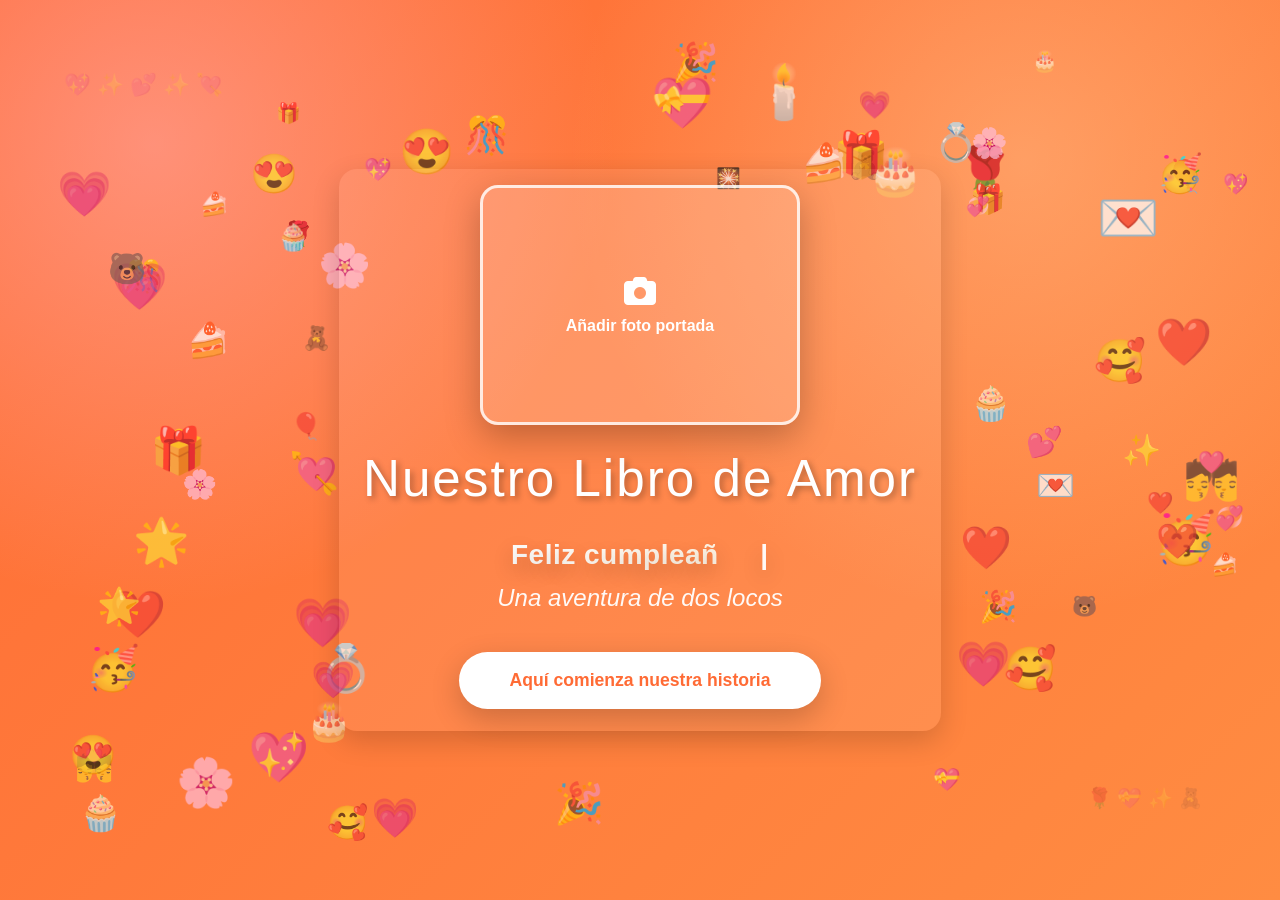
==== index.html @ 99e1a9ed "." ====
﻿<!DOCTYPE html>
<html lang="es">
<head>
    <meta charset="UTF-8">
    <meta name="viewport" content="width=device-width, initial-scale=1.0">
    <title>Nuestro Libro de Amor</title>
    <link rel="stylesheet" href="https://cdnjs.cloudflare.com/ajax/libs/font-awesome/6.4.0/css/all.min.css">
    <link rel="stylesheet" href="CSS/styles.css">
</head>
<body>
    <div class="cover-page" id="coverPage">
        <canvas id="fireworksCanvas" class="cover-fireworks" aria-hidden="true"></canvas>
        <div class="cover-emoji-layer" id="coverEmojiLayer"></div>

        <div class="cover-content">
            <div class="cover-photo-wrap" onclick="document.getElementById('coverPhotoInput').click()" title="Pulsa para subir foto de portada">
                <img id="coverPhoto" class="cover-photo" alt="Foto de portada">
                <div id="coverPhotoPlaceholder" class="cover-photo-placeholder">
                    <i class="fas fa-camera"></i>
                    <span>Añadir foto portada</span>
                </div>
            </div>
            <input type="file" id="coverPhotoInput" accept="image/*" class="hidden-input">

            <h1 class="cover-title">Nuestro Libro de Amor</h1>
            <div class="birthday-typed" aria-label="Feliz cumpleaños amor, reina">
                <span id="birthdayTyped" class="birthday-typed-text"></span><span class="birthday-queen" aria-hidden="true">👸🏾</span><span class="typed-cursor" aria-hidden="true">|</span>
            </div>
            <p class="cover-subtitle">Una aventura de dos locos</p>
            <button class="start-button" onclick="startBook()">Aquí comienza nuestra historia</button>
        </div>
    </div>

    <div class="book-container" id="bookContainer">
        <div class="index-page" id="indexPage" aria-label="Índice de meses">
            <div class="index-panel">
                <div class="top-left-nav index-top-nav">
                    <button class="action-btn cover" onclick="goToCover()"><i class="fas fa-book-open"></i> Portada</button>
                    <button class="action-btn" onclick="closeIndex()"><i class="fas fa-arrow-left"></i> Volver</button>
                </div>

                <h2 class="index-title">Índice</h2>
                <p class="index-subtitle">Pulsa un mes para abrirlo</p>
                <div id="indexList" class="index-list" role="list"></div>
            </div>
        </div>

        <div class="book-content">
            <div id="monthsContainer"></div>
        </div>

        <div class="modal" id="mapModal">
            <div class="modal-content">
                <span class="close-modal" onclick="closeMapModal()">&times;</span>
                <h2 class="modal-title"><i class="fas fa-map-marker-alt"></i> Nuestro lugar especial</h2>
                <p class="special-coords">Latitud: 40.447022° N | Longitud: 3.666234° O</p>
                <div class="map-container interactive-map-wrap">
                    <iframe id="placeMapFrame" class="interactive-map-frame" title="Mapa de donde nos conocimos" loading="lazy" referrerpolicy="no-referrer-when-downgrade"></iframe>
                    <div class="map-heart-pointer">💘</div>
                </div>

                <p class="special-place-note">Este es el lugar donde nos conocimos <span class="note-heart">💘</span></p>
            </div>
        </div>
    </div>

    <script src="JavaScript/script.js"></script>
</body>
</html>
---- CSS/styles.css ----
* {
    margin: 0;
    padding: 0;
    box-sizing: border-box;
}

:root {
    --orange-1: #ff6b35;
    --orange-2: #ff8c42;
    --paper: #f5f1e8;
    --ink: #333;
}

body {
    font-family: 'Segoe UI', Tahoma, Geneva, Verdana, sans-serif;
    overflow: hidden;
    background: #1a1a1a;
}

.cover-page {
    width: 100%;
    height: 100vh;
    height: 100svh;
    background:
        radial-gradient(circle at 12% 16%, rgba(255, 191, 212, 0.42), transparent 34%),
        radial-gradient(circle at 80% 18%, rgba(255, 223, 177, 0.34), transparent 36%),
        linear-gradient(135deg, var(--orange-1) 0%, var(--orange-2) 100%);
    display: flex;
    flex-direction: column;
    justify-content: center;
    align-items: center;
    position: relative;
    overflow: hidden;
}

.cover-page::before,
.cover-page::after {
    position: absolute;
    pointer-events: none;
    opacity: 0.22;
    z-index: 1;
    animation: floatFast 9s infinite ease-in-out;
}

.cover-page::before {
    content: "💖 ✨ 💕 ✨ 💘";
    top: 8%;
    left: 5%;
    font-size: 1.35rem;
}

.cover-page::after {
    content: "🌹 💝 ✨ 🧸";
    right: 6%;
    bottom: 10%;
    font-size: 1.25rem;
    animation-delay: 1.8s;
}

/* Emojis más pequeños en móviles */
@media (max-width: 640px) {
    .cover-page::before {
        font-size: 1rem;
        top: 10%;
    }
    
    .cover-page::after {
        font-size: 0.95rem;
        bottom: 8%;
        right: 4%;
    }
}

.cover-emoji-layer {
    position: absolute;
    inset: 0;
    pointer-events: none;
    z-index: 3;
}

.cover-fireworks {
    position: absolute;
    inset: 0;
    width: 100%;
    height: 100%;
    pointer-events: none;
    z-index: 2;
    opacity: 0.95;
    mix-blend-mode: screen;
}

.emoji-animation {
    position: absolute;
    font-size: 2.2rem;
    opacity: 0.7;
    animation: floatFast 7s infinite ease-in-out;
}

@keyframes floatFast {
    0%,
    100% {
        transform: translateY(0) rotate(0deg) scale(1);
    }
    25% {
        transform: translateY(-24px) rotate(8deg) scale(1.08);
    }
    50% {
        transform: translateY(12px) rotate(-6deg) scale(0.95);
    }
    75% {
        transform: translateY(-16px) rotate(5deg) scale(1.04);
    }
}

.cover-content {
    text-align: center;
    z-index: 10;
    animation: fadeInScale 1s ease-out;
    display: flex;
    flex-direction: column;
    align-items: center;
    padding: 16px 24px 22px;
    border-radius: 18px;
    background: rgba(255, 255, 255, 0.08);
    box-shadow: 0 10px 28px rgba(0, 0, 0, 0.16);
}

/* Mobile cover content */
@media (max-width: 640px) {
    .cover-content {
        padding: 16px 16px 18px;
        border-radius: 14px;
    }
}

.cover-photo-wrap {
    width: min(320px, 70vw);
    aspect-ratio: 4 / 3;
    border-radius: 18px;
    overflow: hidden;
    margin-bottom: 24px;
    border: 3px solid rgba(255, 255, 255, 0.8);
    box-shadow: 0 12px 35px rgba(0, 0, 0, 0.25);
    cursor: pointer;
    background: rgba(255, 255, 255, 0.15);
    position: relative;
}

/* Mobile cover photo */
@media (max-width: 640px) {
    .cover-photo-wrap {
        width: min(280px, 80vw);
        margin-bottom: 16px;
    }
}

.cover-photo {
    width: 100%;
    height: 100%;
    object-fit: cover;
    display: none;
}

.cover-photo.show {
    display: block;
}

.cover-photo-placeholder {
    color: #fff;
    height: 100%;
    display: flex;
    flex-direction: column;
    gap: 10px;
    align-items: center;
    justify-content: center;
    font-weight: 600;
}

.cover-photo-placeholder i {
    font-size: 2rem;
}

.cover-photo-placeholder.hide {
    display: none;
}

.hidden-input {
    display: none;
}

@keyframes fadeInScale {
    from {
        opacity: 0;
        transform: scale(0.86);
    }
    to {
        opacity: 1;
        transform: scale(1);
    }
}

.cover-title {
    font-size: clamp(2rem, 4vw, 3.5rem);
    color: white;
    margin-bottom: 20px;
    text-shadow: 3px 3px 6px rgba(0, 0, 0, 0.3);
    font-weight: 300;
    letter-spacing: 2px;
}

/* Mobile title */
@media (max-width: 640px) {
    .cover-title {
        margin-bottom: 10px;
        letter-spacing: 1px;
        font-size: clamp(1.8rem, 3.5vw, 3rem);
    }
}

.cover-subtitle {
    font-size: clamp(1rem, 2.5vw, 1.5rem);
    color: rgba(255, 255, 255, 0.95);
    margin-bottom: 40px;
    font-style: italic;
}

.birthday-typed {
    margin: 10px 0 10px;
    font-size: clamp(1.15rem, 2.5vw, 1.75rem);
    font-weight: 800;
    letter-spacing: 0.5px;
    text-shadow: 0 8px 20px rgba(0, 0, 0, 0.22);
    line-height: 1.2;
    min-height: 1.3em;
}

.birthday-typed-text {
    background: linear-gradient(90deg, rgba(255, 255, 255, 0.98), rgba(255, 245, 230, 0.98));
    -webkit-background-clip: text;
    background-clip: text;
    color: transparent;
}

.birthday-queen {
    margin-left: 0.35ch;
    color: rgba(255, 255, 255, 0.95);
    -webkit-text-fill-color: currentColor;
    background: none;
    opacity: 0;
    transition: opacity 180ms ease;
}

.typed-cursor {
    display: inline-block;
    width: 0.6ch;
    color: rgba(255, 255, 255, 0.95);
    text-shadow: 0 8px 20px rgba(0, 0, 0, 0.22);
    animation: cursorBlink 1.05s steps(2, end) infinite;
}

@keyframes cursorBlink {
    0%,
    49% {
        opacity: 1;
    }
    50%,
    100% {
        opacity: 0;
    }
}

/* Mobile subtitle */
@media (max-width: 640px) {
    .cover-subtitle {
        margin-bottom: 18px;
    }
}

@media (prefers-reduced-motion: reduce) {
    .emoji-animation {
        animation: none;
    }

    .typed-cursor {
        display: none;
    }

    .cover-fireworks {
        display: none;
    }
}

.start-button {
    padding: 18px 50px;
    font-size: 1.1rem;
    background: white;
    color: var(--orange-1);
    border: none;
    border-radius: 50px;
    cursor: pointer;
    font-weight: 700;
    transition: all 0.3s ease;
    box-shadow: 0 10px 30px rgba(0, 0, 0, 0.2);
}

/* Mobile button */
@media (max-width: 640px) {
    .start-button {
        padding: 14px 32px;
        font-size: 1rem;
    }
}

.start-button:hover {
    transform: translateY(-3px);
    box-shadow: 0 15px 40px rgba(0, 0, 0, 0.3);
}

.book-container {
    display: none;
    width: 100%;
    height: 100vh;
    height: 100svh;
    background:
        radial-gradient(circle at 12% 10%, rgba(255, 153, 181, 0.26), transparent 34%),
        radial-gradient(circle at 86% 20%, rgba(255, 205, 155, 0.2), transparent 32%),
        radial-gradient(circle at 20% 86%, rgba(255, 150, 125, 0.16), transparent 30%),
        linear-gradient(135deg, #fdf7f1 0%, #fffaf6 48%, #fff3ec 100%);
    position: relative;
}

@supports (height: 100dvh) {
    .cover-page {
        height: 100dvh;
    }

    .book-container {
        height: 100dvh;
    }
}

.book-container.active {
    display: flex;
}

.book-content {
    width: 100%;
    height: 100%;
    display: flex;
    align-items: center;
    justify-content: center;
    perspective: 1400px;
}

#monthsContainer {
    width: 100%;
    height: 100%;
    display: flex;
    align-items: center;
    justify-content: center;
    position: relative;
}

.index-page {
    display: none;
    position: absolute;
    inset: 0;
    z-index: 60;
    padding: 22px;
    background: rgba(0, 0, 0, 0.25);
    backdrop-filter: blur(6px);
    -webkit-backdrop-filter: blur(6px);
    align-items: center;
    justify-content: center;
}

.index-page.active {
    display: flex;
}

.index-panel {
    width: min(920px, 95vw);
    max-height: min(86vh, 860px);
    background: rgba(255, 255, 255, 0.96);
    border-radius: 18px;
    border: 1px solid rgba(0, 0, 0, 0.08);
    box-shadow: 0 22px 60px rgba(0, 0, 0, 0.25);
    padding: 18px 18px 16px;
    overflow: hidden;
    display: flex;
    flex-direction: column;
    gap: 10px;
}

.index-title {
    text-align: center;
    font-size: 2rem;
    color: var(--orange-1);
    margin-top: -6px;
}

.index-subtitle {
    text-align: center;
    color: #7a5a4e;
    font-weight: 600;
    margin-bottom: 8px;
}

.index-list {
    display: grid;
    grid-template-columns: repeat(auto-fit, minmax(170px, 1fr));
    gap: 10px;
    padding: 6px;
    overflow: auto;
    flex: 1;
    -webkit-overflow-scrolling: touch;
}

.index-item {
    width: 100%;
    padding: 12px 12px;
    border-radius: 12px;
    border: 2px solid rgba(255, 107, 53, 0.25);
    background: linear-gradient(135deg, rgba(255, 248, 244, 0.98), rgba(255, 238, 229, 0.98));
    cursor: pointer;
    font-weight: 800;
    color: #5a3c30;
    display: flex;
    align-items: center;
    justify-content: space-between;
    gap: 10px;
    transition: transform 0.2s ease, box-shadow 0.2s ease, border-color 0.2s ease;
}

.index-item:hover {
    transform: translateY(-1px);
    box-shadow: 0 10px 18px rgba(0, 0, 0, 0.12);
    border-color: rgba(255, 107, 53, 0.55);
}

.index-item small {
    font-weight: 700;
    color: rgba(90, 60, 48, 0.7);
}

@media (max-width: 640px) {
    .index-page {
        padding: 12px;
    }

    .index-panel {
        width: 96vw;
        max-height: 90vh;
        padding: 14px 12px 12px;
        border-radius: 16px;
    }

    .index-title {
        font-size: 1.7rem;
    }

    .index-item {
        padding: 12px 10px;
    }
}

.month-page {
    width: 95%;
    max-width: 1200px;
    height: 95%;
    background: white;
    border-radius: 15px;
    box-shadow: 0 20px 60px rgba(0, 0, 0, 0.3);
    display: none;
    flex-direction: column;
    padding: 26px 28px 20px;
    position: absolute;
    top: 5%;
    left: 50%;
    transform: translateX(-50%);
    overflow: hidden;
    transform-origin: left center;
    backface-visibility: hidden;
}

/* Mobile: hasta 640px */
@media (max-width: 640px) {
    .month-page {
        width: 98%;
        height: 98%;
        top: 1%;
        border-radius: 12px;
        padding: 12px 12px 8px;
        max-width: none;
    }
}

.month-page > * {
    position: relative;
    z-index: 1;
}

/* Permitir scroll en móviles */
@media (max-width: 768px) {
    .month-page {
        overflow-y: auto;
        overflow-x: hidden;
        -webkit-overflow-scrolling: touch;
    }
}

.heart-pulse-bg {
    position: absolute;
    inset: 0;
    z-index: 0;
    pointer-events: none;
    overflow: hidden;
}

.pulse-heart {
    position: absolute;
    color: rgba(233, 76, 120, 0.34);
    text-shadow: 0 0 16px rgba(233, 76, 120, 0.28);
    animation: heartbeatGlow 2.05s ease-in-out infinite;
    transform-origin: center;
}

.pulse-heart-1 { top: 8%; left: 8%; font-size: 2.1rem; animation-delay: 0s; }
.pulse-heart-2 { top: 14%; left: 28%; font-size: 1.85rem; animation-delay: 0.5s; }
.pulse-heart-3 { top: 10%; right: 18%; font-size: 2rem; animation-delay: 1.1s; }
.pulse-heart-4 { top: 24%; right: 8%; font-size: 1.75rem; animation-delay: 0.8s; }
.pulse-heart-5 { top: 40%; left: 10%; font-size: 2.25rem; animation-delay: 1.4s; }
.pulse-heart-6 { top: 46%; left: 36%; font-size: 1.85rem; animation-delay: 0.3s; }
.pulse-heart-7 { top: 54%; right: 30%; font-size: 2.1rem; animation-delay: 1.8s; }
.pulse-heart-8 { top: 62%; right: 10%; font-size: 1.9rem; animation-delay: 0.7s; }
.pulse-heart-9 { bottom: 20%; left: 20%; font-size: 2.2rem; animation-delay: 1.2s; }
.pulse-heart-10 { bottom: 12%; left: 48%; font-size: 1.75rem; animation-delay: 0.9s; }
.pulse-heart-11 { bottom: 16%; right: 24%; font-size: 2.15rem; animation-delay: 1.6s; }
.pulse-heart-12 { bottom: 10%; right: 8%; font-size: 1.95rem; animation-delay: 0.2s; }

/* Pulse hearts más pequeños en móviles */
@media (max-width: 640px) {
    .pulse-heart-1 { font-size: 1.4rem; }
    .pulse-heart-2 { font-size: 1.2rem; }
    .pulse-heart-3 { font-size: 1.3rem; }
    .pulse-heart-4 { font-size: 1.1rem; }
    .pulse-heart-5 { font-size: 1.5rem; }
    .pulse-heart-6 { font-size: 1.2rem; }
    .pulse-heart-7 { font-size: 1.3rem; }
    .pulse-heart-8 { font-size: 1.2rem; }
    .pulse-heart-9 { font-size: 1.4rem; }
    .pulse-heart-10 { font-size: 1.1rem; }
    .pulse-heart-11 { font-size: 1.35rem; }
    .pulse-heart-12 { font-size: 1.2rem; }
}

@keyframes heartbeatGlow {
    0%, 100% {
        transform: scale(1);
        opacity: 0.28;
    }
    25% {
        transform: scale(1.34);
        opacity: 0.5;
    }
    40% {
        transform: scale(1.14);
        opacity: 0.34;
    }
    60% {
        transform: scale(1.3);
        opacity: 0.44;
    }
}

.month-page::before,
.month-page::after {
    content: "";
    position: absolute;
    pointer-events: none;
    border-radius: 999px;
    filter: blur(0.5px);
    opacity: 0.22;
}

.month-page::before {
    width: 190px;
    height: 190px;
    top: -72px;
    right: -52px;
    background: radial-gradient(circle at 35% 35%, rgba(255, 176, 190, 0.78), rgba(255, 176, 190, 0));
}

.month-page::after {
    width: 165px;
    height: 165px;
    left: -60px;
    bottom: -72px;
    background: radial-gradient(circle at 40% 40%, rgba(255, 205, 142, 0.7), rgba(255, 205, 142, 0));
}

.month-page.active,
.month-page.animating {
    display: flex;
}

.month-page.page-in-forward {
    animation: pageInForward 700ms ease both;
}

.month-page.page-out-forward {
    animation: pageOutForward 700ms ease both;
}

.month-page.page-in-backward {
    animation: pageInBackward 700ms ease both;
}

.month-page.page-out-backward {
    animation: pageOutBackward 700ms ease both;
}

@keyframes pageInForward {
    0% {
        opacity: 0.25;
        transform: translateX(-50%) rotateY(-85deg) scale(0.98);
    }
    100% {
        opacity: 1;
        transform: translateX(-50%) rotateY(0deg) scale(1);
    }
}

@keyframes pageOutForward {
    0% {
        opacity: 1;
        transform: translateX(-50%) rotateY(0deg) scale(1);
    }
    100% {
        opacity: 0.2;
        transform: translateX(-50%) rotateY(78deg) scale(0.98);
    }
}

@keyframes pageInBackward {
    0% {
        opacity: 0.25;
        transform: translateX(-50%) rotateY(85deg) scale(0.98);
    }
    100% {
        opacity: 1;
        transform: translateX(-50%) rotateY(0deg) scale(1);
    }
}

@keyframes pageOutBackward {
    0% {
        opacity: 1;
        transform: translateX(-50%) rotateY(0deg) scale(1);
    }
    100% {
        opacity: 0.2;
        transform: translateX(-50%) rotateY(-78deg) scale(0.98);
    }
}

.month-header {
    text-align: center;
    margin-bottom: 14px;
    border-bottom: 3px solid var(--orange-1);
    padding-bottom: 60px;
    position: relative;
}

.top-left-nav {
    position: sticky;
    top: 12px;
    align-self: flex-start;
    display: flex;
    gap: 8px;
    z-index: 30;
}

@media (max-width: 640px) {
    .top-left-nav {
        top: 8px;
        gap: 6px;
    }
}

.action-btn.index {
    background: #6c55d7;
}

.action-btn.index:hover {
    background: #5b46c7;
}

.index-top-nav {
    top: 0;
    margin-bottom: 4px;
}

/* Mobile header adjustments */
@media (max-width: 640px) {
    .month-header {
        margin-bottom: 8px;
        padding-bottom: 30px;
        border-bottom-width: 2px;
    }
}

.month-title {
    font-size: 1.85rem;
    color: var(--orange-1);
    margin-bottom: 10px;
}

@media (max-width: 640px) {
    .month-title {
        font-size: 1.5rem;
    }
}

.love-quote {
    font-size: 1rem;
    color: #d66b6b;
    font-style: italic;
    font-weight: 500;
    line-height: 1.35;
}

/* Mobile quote */
@media (max-width: 640px) {
    .love-quote {
        font-size: 0.9rem;
    }
}

.month-content {
    display: grid;
    grid-template-columns: 1fr 1fr;
    gap: 18px;
    margin-bottom: 12px;
    flex: 1;
    overflow: hidden;
    min-height: 0;
    align-items: stretch;
}

/* Mobile: 1 columna y scroll natural */
@media (max-width: 768px) {
    .month-content {
        grid-template-columns: 1fr;
        gap: 10px;
        margin-bottom: 8px;
        overflow: visible;
        flex: initial;
        min-height: auto;
    }
}

.month-content.single-column {
    grid-template-columns: 1fr;
}

.content-section {
    display: flex;
    flex-direction: column;
    gap: 10px;
    min-height: 0;
    height: 100%;
}

/* Mobile content section */
@media (max-width: 768px) {
    .content-section {
        height: auto;
        min-height: auto;
        gap: 6px;
    }
}

.section-title {
    font-size: 1.15rem;
    color: var(--ink);
    font-weight: 600;
}

/* Mobile section title */
@media (max-width: 640px) {
    .section-title {
        font-size: 1rem;
    }
}

.image-gallery {
    display: grid;
    grid-template-columns: 1fr 1fr;
    grid-template-rows: 1fr 1fr;
    gap: 10px;
    flex: 1;
    min-height: 0;
    border: 2px dashed var(--orange-1);
    padding: 12px;
    border-radius: 10px;
    background: #fafafa;
}

.image-gallery.single-image {
    grid-template-columns: 1fr;
    grid-template-rows: 1fr;
    aspect-ratio: 1;
    min-height: 360px;
    padding: 0;
}

/* Reducir altura en móviles */
@media (max-width: 640px) {
    .image-gallery.single-image {
        min-height: 200px;
    }
}

.image-gallery.single-image .image-placeholder {
    border-radius: 10px;
}

.image-gallery.single-image .image-placeholder img {
    border-radius: 10px;
}

.image-placeholder {
    width: 100%;
    height: 100%;
    aspect-ratio: auto;
    background: linear-gradient(135deg, #ffe5d9 0%, #ffd0b0 100%);
    border-radius: 8px;
    display: flex;
    align-items: center;
    justify-content: center;
    cursor: pointer;
    transition: all 0.3s ease;
    overflow: hidden;
}

@media (max-width: 640px) {
    .image-placeholder {
        border-radius: 6px;
    }
}

.image-placeholder:hover {
    transform: scale(1.05);
    box-shadow: 0 5px 15px rgba(255, 107, 53, 0.3);
}

.image-placeholder img {
    width: 100%;
    height: 100%;
    object-fit: cover;
    border-radius: 15px;
}

.image-input {
    display: none;
}

.text-area {
    flex: 1;
    min-height: 0;
    padding: 15px;
    border: 2px solid var(--orange-1);
    border-radius: 8px;
    font-size: 1rem;
    font-family: 'Segoe UI', Tahoma, Geneva, Verdana, sans-serif;
    resize: none;
    background: #fffaf7;
    font-weight: bold;
}

@media (max-width: 640px) {
    .text-area {
        font-size: 16px;
    }
}

/* Text area responsive */
@media (max-width: 640px) {
    .text-area {
        padding: 10px;
        font-size: 0.9rem;
        min-height: 120px;
    }
}

.text-area:focus {
    outline: none;
    box-shadow: 0 0 10px rgba(255, 107, 53, 0.3);
}


.special-button {
    width: auto;
    max-width: 100%;
    padding: 15px;
    background: linear-gradient(135deg, var(--orange-1) 0%, var(--orange-2) 100%);
    color: white;
    border: none;
    border-radius: 8px;
    font-size: 1rem;
    font-weight: 600;
    cursor: pointer;
    margin-top: 0;
    transition: all 0.3s ease;
    display: flex;
    align-items: center;
    justify-content: center;
    gap: 10px;
}

/* Mobile special button */
@media (max-width: 640px) {
    .special-button {
        padding: 10px;
        font-size: 0.9rem;
        width: 100%;
    }
}

.title-map-btn {
    position: absolute;
    right: 0;
    bottom: 10px;
    margin: 0;
    padding: 10px 14px;
    font-size: 0.92rem;
}

.special-button:hover {
    transform: translateY(-2px);
    box-shadow: 0 5px 20px rgba(255, 107, 53, 0.4);
}

.controls {
    display: flex;
    justify-content: space-between;
    align-items: center;
    gap: 20px;
    margin-top: 4px;
    border-top: 2px solid #eee;
    padding-top: 20px;
}

/* Mobile controls */
@media (max-width: 640px) {
    .controls {
        flex-direction: column;
        gap: 8px;
        padding-top: 10px;
        margin-top: 2px;
    }
}

.nav-buttons,
.action-buttons {
    display: flex;
    gap: 10px;
}

.action-buttons {
    flex-wrap: wrap;
    justify-content: flex-end;
    align-items: center;
}

/* Mobile action buttons */
@media (max-width: 640px) {
    .nav-buttons {
        width: 100%;
        gap: 6px;
        order: 2;
    }
    
    .action-buttons {
        width: 100%;
        gap: 6px;
    }
}

.nav-btn,
.action-btn {
    padding: 8px 10px;
    color: white;
    border: none;
    border-radius: 5px;
    cursor: pointer;
    font-weight: 600;
    transition: all 0.3s ease;
    font-size: 0.8rem;
}

/* Botones más grandes en móviles */
@media (max-width: 640px) {
    .nav-btn,
    .action-btn {
        padding: 10px 12px;
        font-size: 0.85rem;
        flex: 1;
        min-width: auto;
    }
}

.nav-btn {
    background: var(--orange-1);
}

.nav-btn:hover {
    background: #e85a2a;
    transform: translateY(-2px);
}

.action-btn {
    background: #4caf50;
}

.action-btn.delete {
    background: #f44336;
}

.action-btn.save {
    background: #1f9d8c;
}

.action-btn.cover {
    background: #3b78c6;
}

.action-btn.media {
    background: #8a5dd1;
}

.action-btn.neutral {
    background: #7a7a7a;
}

.multi-tool {
    display: flex;
    align-items: center;
    gap: 8px;
}

.media-dropdown {
    position: relative;
}

.media-menu {
    position: absolute;
    right: 0;
    bottom: calc(100% + 10px);
    min-width: 220px;
    padding: 12px;
    border-radius: 14px;
    background: rgba(255, 255, 255, 0.98);
    border: 1px solid rgba(0, 0, 0, 0.08);
    box-shadow: 0 18px 36px rgba(0, 0, 0, 0.18);
    display: none;
    z-index: 20;
}

@media (max-width: 640px) {
    .media-menu {
        min-width: 200px;
        padding: 10px;
        bottom: calc(100% + 6px);
    }
}

.media-dropdown.open .media-menu {
    display: block;
}

.media-menu-group + .media-menu-group {
    margin-top: 12px;
    padding-top: 12px;
    border-top: 1px solid #ececec;
}

.media-menu-label {
    font-size: 0.78rem;
    font-weight: 700;
    text-transform: uppercase;
    letter-spacing: 0.08em;
    color: #8b6f62;
    margin-bottom: 8px;
}

.media-menu-item {
    width: 100%;
    padding: 9px 10px;
    margin-bottom: 6px;
    border: none;
    border-radius: 9px;
    background: #fff5ef;
    color: #5a3c30;
    text-align: left;
    font-size: 0.92rem;
    cursor: pointer;
    transition: background 0.2s ease, transform 0.2s ease;
}

.media-menu-item:last-child {
    margin-bottom: 0;
}

.media-menu-item:hover {
    background: #ffe4d3;
    transform: translateX(2px);
}

.media-menu-item.strong {
    background: #ffe0d8;
    color: #b13a22;
}

.action-btn:hover {
    transform: translateY(-2px);
    box-shadow: 0 5px 15px rgba(0, 0, 0, 0.2);
}

.nav-btn:disabled,
.action-btn:disabled {
    background: #c7c7c7;
    cursor: not-allowed;
    transform: none;
    box-shadow: none;
}

.month-counter {
    text-align: center;
    color: #999;
    font-size: 0.85rem;
    flex: 1;
    display: flex;
    align-items: center;
    justify-content: center;
}

.continuara-corner {
    position: absolute;
    right: 28px;
    top: 18px;
    text-align: right;
    font-size: 1.05rem;
    font-style: italic;
    color: #b35c4a;
    font-weight: 700;
    pointer-events: none;
}

/* Ajustar en móviles */
@media (max-width: 640px) {
    .continuara-corner {
        right: 14px;
        top: 12px;
        font-size: 0.85rem;
    }
}

.modal {
    display: none !important;
    position: fixed;
    z-index: 1000;
    left: 0;
    top: 0;
    width: 100%;
    height: 100%;
    background-color: rgba(0, 0, 0, 0.5);
    animation: fadeIn 0.3s ease;
}

.modal.active {
    display: flex !important;
    align-items: center;
    justify-content: center;
}

@keyframes fadeIn {
    from {
        opacity: 0;
    }
    to {
        opacity: 1;
    }
}

.modal-content {
    background-color: #fefefe;
    padding: 30px;
    border-radius: 15px;
    width: 90%;
    max-width: 800px;
    max-height: 90vh;
    overflow-y: auto;
    box-shadow: 0 10px 40px rgba(0, 0, 0, 0.3);
    animation: slideUp 0.3s ease;
}

/* Modal responsive */
@media (max-width: 768px) {
    .modal-content {
        padding: 18px;
        width: 95%;
    }
}

@media (max-width: 640px) {
    .modal-content {
        padding: 14px;
        width: 98%;
        max-height: 95vh;
    }
}

@keyframes slideUp {
    from {
        opacity: 0;
        transform: translateY(50px);
    }
    to {
        opacity: 1;
        transform: translateY(0);
    }
}

.close-modal {
    float: right;
    font-size: 2rem;
    font-weight: bold;
    color: #aaa;
    cursor: pointer;
    line-height: 1;
}

/* Close button más grande en móviles */
@media (max-width: 640px) {
    .close-modal {
        font-size: 1.8rem;
        padding: 10px;
        margin: -10px;
    }
}

.close-modal:hover {
    color: #000;
}

.map-container {
    width: 100%;
    height: 400px;
    border-radius: 10px;
    margin: 20px 0;
    box-shadow: 0 5px 15px rgba(0, 0, 0, 0.2);
}

/* Mapa responsive */
@media (max-width: 768px) {
    .map-container {
        height: 280px;
    }
}

@media (max-width: 640px) {
    .map-container {
        height: 230px;
        margin: 10px 0;
    }
}

#map {
    width: 100%;
    height: 100%;
    border-radius: 10px;
}

.interactive-map-wrap {
    position: relative;
    overflow: hidden;
    background: #f8f8f8;
}

.interactive-map-frame {
    width: 100%;
    height: 100%;
    display: block;
    border: 0;
}

.media-content {
    border: 2px dashed #d0c4f3;
    background: #fbf8ff;
    border-radius: 10px;
    padding: 10px;
}

/* Mobile media content */
@media (max-width: 640px) {
    .media-content {
        padding: 6px;
        border-radius: 8px;
    }
}

.media-row {
    display: grid;
    grid-template-columns: 1fr auto auto;
    gap: 8px;
    align-items: center;
    margin-bottom: 8px;
}

/* Mobile media row */
@media (max-width: 640px) {
    .media-row {
        grid-template-columns: 1fr auto;
        gap: 4px;
    }
}

.media-input {
    min-width: 0;
    padding: 9px 10px;
    border: 2px solid #c8b6ef;
    border-radius: 8px;
    font-size: 0.9rem;
    background: #fff;
}

@media (max-width: 640px) {
    .media-input {
        padding: 8px 8px;
        font-size: 0.85rem;
    }
}

.media-input:focus {
    outline: none;
    border-color: #8a5dd1;
    box-shadow: 0 0 8px rgba(138, 93, 209, 0.25);
}

.mini-btn {
    padding: 8px 10px;
    border: none;
    border-radius: 7px;
    background: #8a5dd1;
    color: #fff;
    font-weight: 700;
    cursor: pointer;
    font-size: 0.8rem;
}

/* Mini buttons más grandes en móviles */
@media (max-width: 640px) {
    .mini-btn {
        padding: 8px 10px;
        font-size: 0.8rem;
    }
}

.mini-btn.danger {
    background: #dc4b5c;
}

.media-preview {
    border: 1px solid #dacff3;
    border-radius: 10px;
    background: #fff;
    padding: 8px;
    margin-bottom: 8px;
}

@media (max-width: 640px) {
    .media-preview {
        padding: 6px;
        margin-bottom: 6px;
        border-radius: 8px;
    }
}

.video-embed {
    width: 100%;
    height: 170px;
    border: 0;
    border-radius: 8px;
}

/* Mobile video */
@media (max-width: 640px) {
    .video-embed {
        height: 200px;
    }
}

.media-link {
    display: inline-block;
    color: #6b4ab1;
    font-weight: 700;
    text-decoration: none;
}

.media-link:hover {
    text-decoration: underline;
}

.empty-month-note {
    justify-content: center;
    align-items: center;
    border: 2px dashed #ffd0b9;
    border-radius: 10px;
    background: #fffaf7;
}

.empty-note-text {
    color: #b66b52;
    font-size: 1.05rem;
    font-style: italic;
}

.map-heart-pointer {
    position: absolute;
    left: 50%;
    top: 50%;
    transform: translate(-50%, -95%);
    font-size: 2.2rem;
    filter: drop-shadow(0 3px 6px rgba(0, 0, 0, 0.45));
    pointer-events: none;
    z-index: 2;
}

.special-place-note {
    margin: 10px auto 0;
    text-align: center;
    font-size: 1.22rem;
    font-weight: 800;
    color: #a83d57;
    background: linear-gradient(90deg, rgba(255, 232, 238, 0.95), rgba(255, 243, 234, 0.95));
    border: 2px solid rgba(233, 118, 145, 0.45);
    border-radius: 14px;
    padding: 10px 14px;
    width: fit-content;
    max-width: 95%;
    box-shadow: 0 6px 14px rgba(168, 61, 87, 0.18);
}

/* Mobile special note */
@media (max-width: 640px) {
    .special-place-note {
        font-size: 1rem;
        padding: 8px 12px;
        max-width: 100%;
    }
}

.note-heart {
    font-size: 1.28em;
    vertical-align: middle;
    filter: drop-shadow(0 1px 2px rgba(0, 0, 0, 0.25));
}

.map-controls {
    display: grid;
    grid-template-columns: 1fr 1fr;
    gap: 15px;
    margin: 20px 0;
}

/* Mobile map controls */
@media (max-width: 768px) {
    .map-controls {
        grid-template-columns: 1fr;
        gap: 12px;
    }
}

.input-group {
    display: flex;
    flex-direction: column;
    gap: 5px;
}

@media (max-width: 640px) {
    .input-group {
        gap: 3px;
    }
}

.input-group label {
    font-weight: 600;
    color: var(--ink);
}

.input-group input {
    padding: 10px;
    border: 2px solid var(--orange-1);
    border-radius: 5px;
    font-size: 1rem;
}

/* Mobile inputs */
@media (max-width: 640px) {
    .input-group input {
        padding: 12px;
        font-size: 16px;
    }
}

.input-group input:focus {
    outline: none;
    box-shadow: 0 0 10px rgba(255, 107, 53, 0.3);
}

.map-buttons {
    display: flex;
    gap: 10px;
    margin: 20px 0;
}

.map-btn {
    flex: 1;
    padding: 12px;
    background: var(--orange-1);
    color: white;
    border: none;
    border-radius: 5px;
    cursor: pointer;
    font-weight: 600;
    transition: all 0.3s ease;
}

/* Mobile map buttons */
@media (max-width: 640px) {
    .map-btn {
        padding: 12px 8px;
        font-size: 0.9rem;
    }
}

.map-btn:hover {
    background: #e85a2a;
    transform: translateY(-2px);
}

.map-btn.secondary {
    background: #666;
}

.map-btn.secondary:hover {
    background: #555;
}

.modal-title {
    font-size: 1.8rem;
    color: var(--orange-1);
    margin-bottom: 20px;
    display: flex;
    align-items: center;
    gap: 10px;
}

/* Mobile modal title */
@media (max-width: 640px) {
    .modal-title {
        font-size: 1.4rem;
        flex-wrap: wrap;
        margin-bottom: 12px;
    }
}

.special-coords {
    margin-top: -8px;
    margin-bottom: 10px;
    font-size: 0.95rem;
    color: #7a4f45;
    font-weight: 600;
}

.heart-arrow-pin {
    font-size: 1.65rem;
    filter: drop-shadow(0 3px 2px rgba(0, 0, 0, 0.25));
}

@media (max-width: 768px) {
    .month-page {
        padding: 20px;
        height: 95%;
        width: 95%;
        top: 2.5%;
    }

    .month-content {
        grid-template-columns: 1fr;
    }

    .media-row {
        grid-template-columns: 1fr;
    }

    .multi-tool {
        width: 100%;
        flex-direction: column;
        align-items: stretch;
    }

    .media-dropdown {
        width: 100%;
    }

    .media-dropdown .action-btn {
        width: 100%;
    }

    .media-menu {
        left: 0;
        right: 0;
        min-width: 0;
    }

    .title-map-btn {
        left: 0;
        right: 0;
        bottom: 8px;
        justify-content: center;
    }

    .continuara-corner {
        right: 20px;
        top: 16px;
    }

    .controls {
        flex-direction: column;
    }

    .map-controls {
        grid-template-columns: 1fr;
    }

    .start-button {
        padding: 12px 30px;
        font-size: 1rem;
    }
}

::-webkit-scrollbar {
    width: 8px;
}

::-webkit-scrollbar-track {
    background: #f1f1f1;
    border-radius: 10px;
}

::-webkit-scrollbar-thumb {
    background: var(--orange-1);
    border-radius: 10px;
}

::-webkit-scrollbar-thumb:hover {
    background: #e85a2a;
}
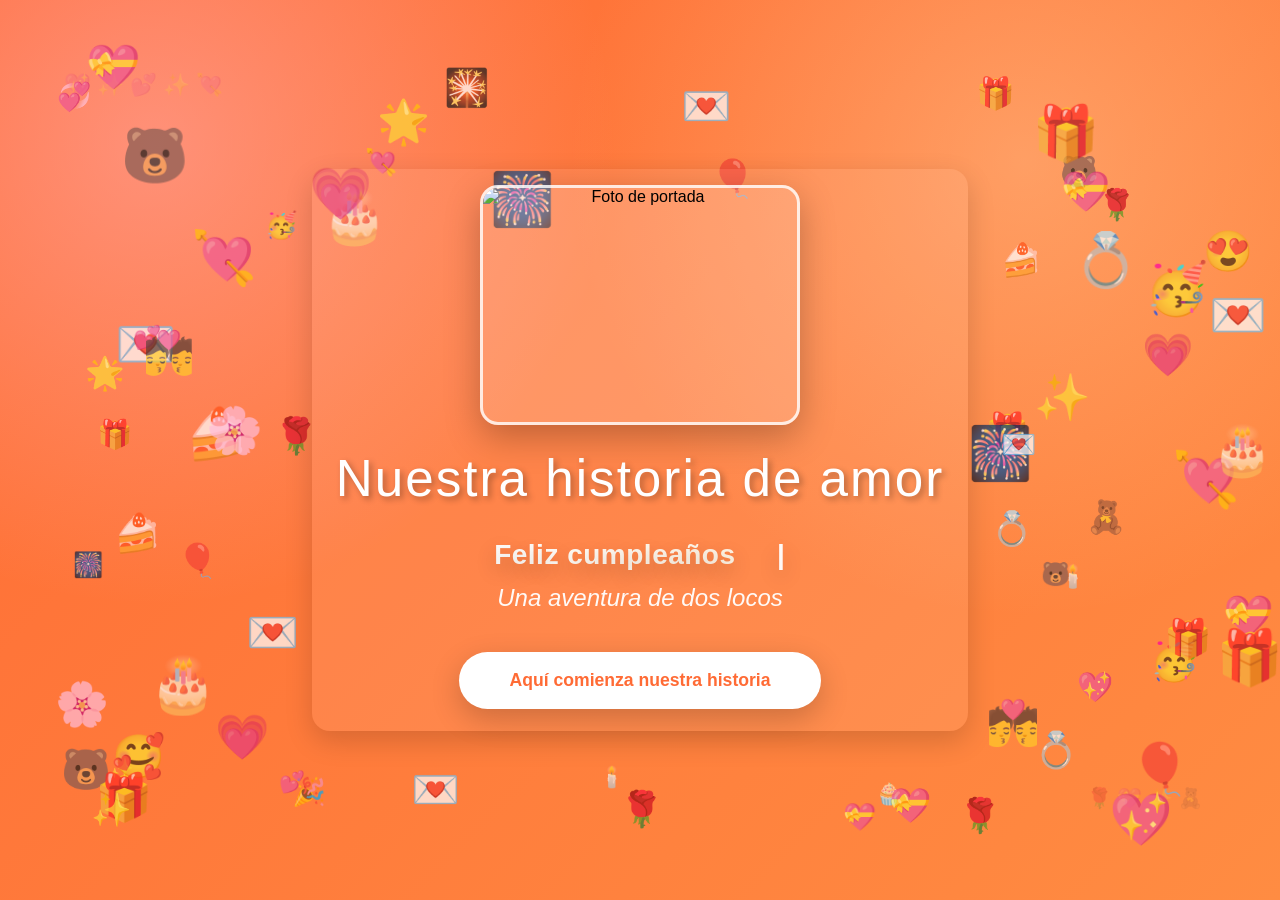
==== commit 3b9a539c: "." ====
--- a/index.html
+++ b/index.html
@@ -3,7 +3,7 @@
 <head>
     <meta charset="UTF-8">
     <meta name="viewport" content="width=device-width, initial-scale=1.0">
-    <title>Nuestro Libro de Amor</title>
+    <title>Nuestra historia de amor</title>
     <link rel="stylesheet" href="https://cdnjs.cloudflare.com/ajax/libs/font-awesome/6.4.0/css/all.min.css">
     <link rel="stylesheet" href="CSS/styles.css">
 </head>
@@ -22,7 +22,7 @@
             </div>
             <input type="file" id="coverPhotoInput" accept="image/*" class="hidden-input">
 
-            <h1 class="cover-title">Nuestro Libro de Amor</h1>
+            <h1 class="cover-title">Nuestra historia de amor</h1>
             <div class="birthday-typed" aria-label="Feliz cumpleaños amor, reina">
                 <span id="birthdayTyped" class="birthday-typed-text"></span><span class="birthday-queen" aria-hidden="true">👸🏾</span><span class="typed-cursor" aria-hidden="true">|</span>
             </div>
--- a/CSS/styles.css
+++ b/CSS/styles.css
@@ -673,17 +673,19 @@
 }
 
 .top-left-nav {
-    position: sticky;
-    top: 12px;
-    align-self: flex-start;
+    position: fixed;
+    top: calc(12px + env(safe-area-inset-top));
+    left: calc(12px + env(safe-area-inset-left));
     display: flex;
     gap: 8px;
     z-index: 30;
+    pointer-events: auto;
 }
 
 @media (max-width: 640px) {
     .top-left-nav {
-        top: 8px;
+        top: calc(8px + env(safe-area-inset-top));
+        left: calc(8px + env(safe-area-inset-left));
         gap: 6px;
     }
 }
@@ -772,12 +774,48 @@
     height: 100%;
 }
 
+.photos-section.has-music {
+    overflow-y: auto;
+    padding-right: 2px;
+}
+
+.text-section.has-video {
+    overflow-y: auto;
+    padding-right: 2px;
+}
+
+.photos-section.has-music .image-gallery {
+    flex: 0 0 auto;
+    height: clamp(220px, 34vh, 380px);
+}
+
+.text-section.has-video .text-area {
+    flex: 0 0 auto;
+    height: clamp(160px, 28vh, 320px);
+    min-height: 160px;
+}
+
 /* Mobile content section */
 @media (max-width: 768px) {
     .content-section {
         height: auto;
         min-height: auto;
         gap: 6px;
+    }
+
+    .photos-section.has-music,
+    .text-section.has-video {
+        overflow: visible;
+        padding-right: 0;
+    }
+
+    .photos-section.has-music .image-gallery {
+        height: auto;
+    }
+
+    .text-section.has-video .text-area {
+        height: auto;
+        min-height: 160px;
     }
 }
 
@@ -1296,18 +1334,47 @@
     border: 0;
 }
 
-.media-content {
-    border: 2px dashed #d0c4f3;
+.media-dotted {
+    border: 2px dashed var(--orange-1);
+    background: #fafafa;
+    border-radius: 10px;
+    padding: 12px;
+}
+
+@media (max-width: 640px) {
+    .media-dotted {
+        padding: 10px;
+        border-radius: 8px;
+    }
+}
+
+.media-dotted-music {
+    border-color: rgba(138, 93, 209, 0.55);
     background: #fbf8ff;
+}
+
+.media-dotted-video {
+    border-color: rgba(255, 107, 53, 0.45);
+    background: #fff7f2;
+}
+
+.media-item {
+    border: 1px solid rgba(0, 0, 0, 0.08);
+    background: rgba(255, 255, 255, 0.95);
     border-radius: 10px;
     padding: 10px;
-}
-
-/* Mobile media content */
-@media (max-width: 640px) {
-    .media-content {
-        padding: 6px;
+    margin-bottom: 10px;
+}
+
+.media-item:last-child {
+    margin-bottom: 0;
+}
+
+@media (max-width: 640px) {
+    .media-item {
+        padding: 8px;
         border-radius: 8px;
+        margin-bottom: 8px;
     }
 }
 
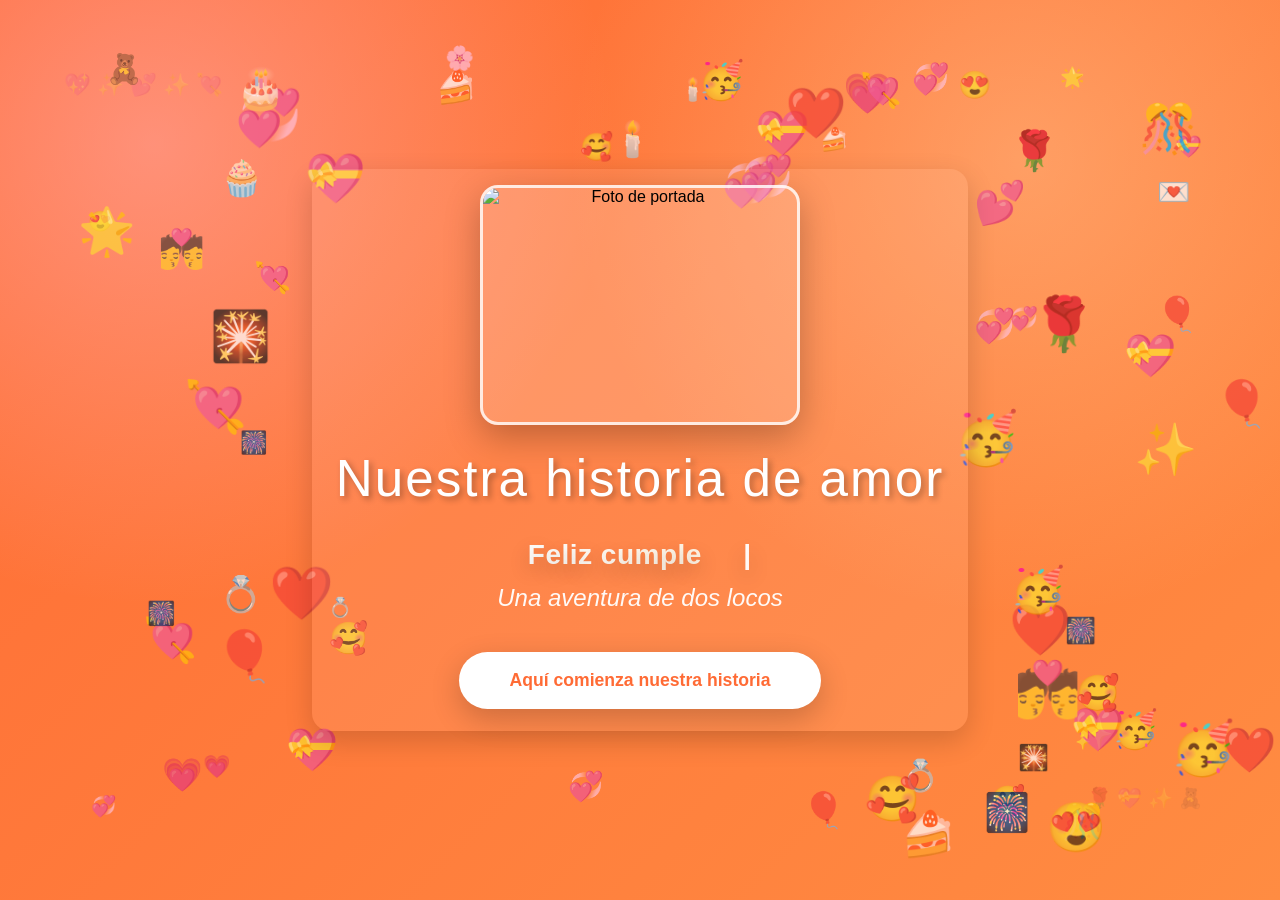
==== commit 25dcb436: "." ====
--- a/index.html
+++ b/index.html
@@ -35,8 +35,8 @@
         <div class="index-page" id="indexPage" aria-label="Índice de meses">
             <div class="index-panel">
                 <div class="top-left-nav index-top-nav">
-                    <button class="action-btn cover" onclick="goToCover()"><i class="fas fa-book-open"></i> Portada</button>
-                    <button class="action-btn" onclick="closeIndex()"><i class="fas fa-arrow-left"></i> Volver</button>
+                    <button class="action-btn cover" onclick="goToCover()"><i class="fas fa-book-open"></i> <span class="btn-text">Portada</span></button>
+                    <button class="action-btn" onclick="closeIndex()"><i class="fas fa-arrow-left"></i> <span class="btn-text">Volver</span></button>
                 </div>
 
                 <h2 class="index-title">Índice</h2>
--- a/CSS/styles.css
+++ b/CSS/styles.css
@@ -672,6 +672,12 @@
     position: relative;
 }
 
+@media (max-width: 768px) {
+    .month-header {
+        margin-top: 54px;
+    }
+}
+
 .top-left-nav {
     position: fixed;
     top: calc(12px + env(safe-area-inset-top));
@@ -688,6 +694,18 @@
         left: calc(8px + env(safe-area-inset-left));
         gap: 6px;
     }
+
+    .top-left-nav .btn-text {
+        display: none;
+    }
+
+    .top-left-nav .action-btn {
+        flex: 0 0 auto;
+        min-width: 42px;
+        padding: 10px 10px;
+        font-size: 0.95rem;
+        border-radius: 10px;
+    }
 }
 
 .action-btn.index {
@@ -706,6 +724,7 @@
 /* Mobile header adjustments */
 @media (max-width: 640px) {
     .month-header {
+        margin-top: 52px;
         margin-bottom: 8px;
         padding-bottom: 30px;
         border-bottom-width: 2px;
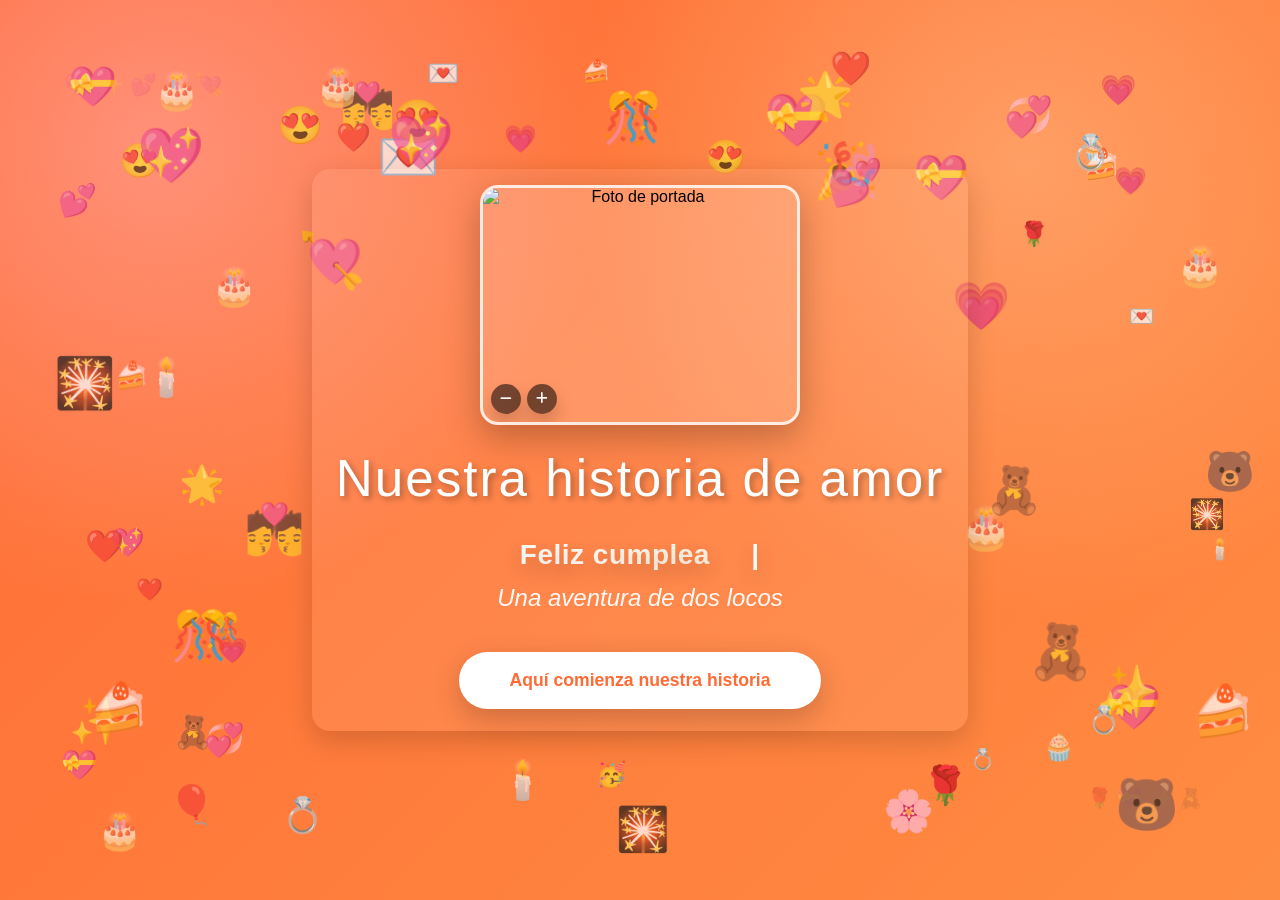
==== commit 2f788672: "." ====
--- a/index.html
+++ b/index.html
@@ -15,6 +15,10 @@
         <div class="cover-content">
             <div class="cover-photo-wrap" onclick="document.getElementById('coverPhotoInput').click()" title="Pulsa para subir foto de portada">
                 <img id="coverPhoto" class="cover-photo" alt="Foto de portada">
+                <div class="media-zoom-controls cover-zoom-controls" aria-label="Tamaño portada">
+                    <button class="media-zoom-btn" type="button" onclick="adjustCoverPhotoZoom(-0.1, event)" aria-label="Hacer más pequeña"><i class="fas fa-minus"></i></button>
+                    <button class="media-zoom-btn" type="button" onclick="adjustCoverPhotoZoom(0.1, event)" aria-label="Hacer más grande"><i class="fas fa-plus"></i></button>
+                </div>
                 <div id="coverPhotoPlaceholder" class="cover-photo-placeholder">
                     <i class="fas fa-camera"></i>
                     <span>Añadir foto portada</span>
--- a/CSS/styles.css
+++ b/CSS/styles.css
@@ -159,10 +159,29 @@
     height: 100%;
     object-fit: cover;
     display: none;
+    transform-origin: center center;
 }
 
 .cover-photo.show {
     display: block;
+}
+
+.cover-zoom-controls {
+    opacity: 0;
+    pointer-events: none;
+}
+
+.cover-photo-wrap:hover .cover-zoom-controls,
+.cover-photo.show + .cover-zoom-controls {
+    opacity: 1;
+    pointer-events: auto;
+}
+
+@media (max-width: 640px) {
+    .cover-zoom-controls {
+        opacity: 1;
+        pointer-events: auto;
+    }
 }
 
 .cover-photo-placeholder {
@@ -899,6 +918,7 @@
     cursor: pointer;
     transition: all 0.3s ease;
     overflow: hidden;
+    position: relative;
 }
 
 @media (max-width: 640px) {
@@ -917,6 +937,11 @@
     height: 100%;
     object-fit: cover;
     border-radius: 15px;
+}
+
+.zoomable-img {
+    transform-origin: center center;
+    transition: transform 140ms ease;
 }
 
 .image-input {
@@ -1385,8 +1410,415 @@
     margin-bottom: 10px;
 }
 
+.audio-row {
+    display: grid;
+    grid-template-columns: 1fr auto;
+    gap: 8px;
+    align-items: center;
+    margin-bottom: 8px;
+}
+
+.audio-file-input {
+    width: 100%;
+    min-width: 0;
+    padding: 8px;
+    border: 2px solid #c8b6ef;
+    border-radius: 8px;
+    background: #fff;
+    font-size: 0.9rem;
+}
+
+.audio-player {
+    width: 100%;
+}
+
+.hidden-audio {
+    display: none;
+}
+
+.media-item.spotify-wrapper {
+    padding: 0;
+    border: none;
+    background: transparent;
+}
+
+.spotify-card {
+    position: relative;
+    border-radius: 16px;
+    padding: 12px 12px 10px;
+    color: #fff;
+    background: linear-gradient(180deg, rgba(45, 45, 45, 0.98) 0%, rgba(18, 18, 18, 0.98) 100%);
+    box-shadow: 0 18px 40px rgba(0, 0, 0, 0.25);
+    overflow: hidden;
+}
+
+.spotify-card .spotify-x {
+    position: absolute;
+    top: 10px;
+    right: 10px;
+    z-index: 6;
+}
+
+.spotify-card audio.audio-player {
+    display: none !important;
+}
+
+.spotify-cover {
+    position: relative;
+    width: 100%;
+    aspect-ratio: 4 / 3;
+    max-height: 300px;
+    border-radius: 12px;
+    overflow: hidden;
+    background: rgba(255, 255, 255, 0.08);
+    display: flex;
+    align-items: center;
+    justify-content: center;
+    margin-bottom: 12px;
+    cursor: pointer;
+}
+
+.spotify-cover img {
+    width: 100%;
+    height: 100%;
+    object-fit: cover;
+    display: block;
+}
+
+.section-title-icon {
+    width: 22px;
+    height: 22px;
+    margin-right: 8px;
+    vertical-align: -4px;
+}
+
+
+.spotify-add-song-btn {
+    position: absolute;
+    right: 12px;
+    bottom: 12px;
+    width: auto;
+    margin-top: 0;
+    padding: 9px 12px;
+    border-radius: 999px;
+    border: none;
+    background: rgba(255, 255, 255, 0.12);
+    color: rgba(255, 255, 255, 0.95);
+    font-weight: 900;
+    letter-spacing: 0.2px;
+    cursor: pointer;
+    transition: transform 120ms ease, filter 120ms ease;
+    z-index: 3;
+}
+
+.spotify-add-song-btn:hover {
+    filter: brightness(1.05);
+    transform: translateY(-1px);
+}
+
+.spotify-add-song-btn:active {
+    transform: translateY(0);
+}
+
+.spotify-card.has-audio .spotify-add-song-btn {
+    display: none;
+}
+
+.spotify-cover-placeholder {
+    display: flex;
+    align-items: center;
+    justify-content: center;
+}
+
+.spotify-note-img {
+    width: 78px;
+    height: 78px;
+    opacity: 0.9;
+    filter: drop-shadow(0 10px 20px rgba(0, 0, 0, 0.35));
+}
+
+.spotify-meta {
+    display: flex;
+    align-items: center;
+    justify-content: space-between;
+    gap: 10px;
+}
+
+.spotify-meta-left {
+    min-width: 0;
+    flex: 1;
+}
+
+.spotify-title-input,
+.spotify-artist-input {
+    width: 100%;
+    border: none !important;
+    outline: none !important;
+    background: transparent !important;
+    color: #fff;
+    padding: 0;
+    margin: 0;
+    border-radius: 0;
+    box-shadow: none !important;
+    appearance: none;
+    -webkit-appearance: none;
+    text-shadow: 0 10px 22px rgba(0, 0, 0, 0.35);
+}
+
+.spotify-title-input {
+    font-size: 1.15rem;
+    font-weight: 900;
+    letter-spacing: 0.2px;
+}
+
+.spotify-artist-input {
+    font-size: 0.9rem;
+    opacity: 0.92;
+    margin-top: 2px;
+    font-weight: 800;
+}
+
+.spotify-title-text {
+    font-size: 1.15rem;
+    font-weight: 900;
+    letter-spacing: 0.2px;
+    text-shadow: 0 10px 22px rgba(0, 0, 0, 0.35);
+}
+
+.spotify-artist-text {
+    font-size: 0.9rem;
+    opacity: 0.92;
+    margin-top: 2px;
+    font-weight: 800;
+    text-shadow: 0 10px 22px rgba(0, 0, 0, 0.35);
+}
+
+.spotify-heart {
+    color: #ff2d55;
+    font-size: 1.1rem;
+}
+
+.spotify-divider {
+    height: 1px;
+    width: 100%;
+    background: rgba(255, 255, 255, 0.16);
+    margin: 10px 0 8px;
+}
+
+.spotify-progress {
+    display: grid;
+    grid-template-columns: auto 1fr auto;
+    align-items: center;
+    gap: 10px;
+}
+
+.spotify-time {
+    font-size: 0.82rem;
+    opacity: 0.75;
+    font-variant-numeric: tabular-nums;
+}
+
+.spotify-seek {
+    width: 100%;
+    accent-color: #fff;
+}
+
+.spotify-seek {
+    -webkit-appearance: none;
+    appearance: none;
+    height: 4px;
+    border-radius: 999px;
+    background: rgba(255, 255, 255, 0.22);
+    outline: none;
+}
+
+.spotify-seek::-webkit-slider-thumb {
+    -webkit-appearance: none;
+    appearance: none;
+    width: 14px;
+    height: 14px;
+    border-radius: 999px;
+    background: #fff;
+    box-shadow: 0 8px 18px rgba(0, 0, 0, 0.25);
+    cursor: pointer;
+}
+
+.spotify-seek::-moz-range-thumb {
+    width: 14px;
+    height: 14px;
+    border-radius: 999px;
+    background: #fff;
+    border: none;
+    box-shadow: 0 8px 18px rgba(0, 0, 0, 0.25);
+    cursor: pointer;
+}
+
+.spotify-controls {
+    display: flex;
+    align-items: center;
+    justify-content: center;
+    gap: 16px;
+    margin-top: 10px;
+}
+
+.spotify-btn {
+    border: none;
+    background: transparent;
+    color: rgba(255, 255, 255, 0.92);
+    font-size: 1.35rem;
+    cursor: pointer;
+    padding: 8px;
+    border-radius: 12px;
+    transition: transform 120ms ease, opacity 120ms ease, background 120ms ease;
+    opacity: 0.92;
+}
+
+.spotify-btn:hover {
+    opacity: 1;
+    transform: translateY(-1px);
+    background: rgba(255, 255, 255, 0.08);
+}
+
+.spotify-btn:active {
+    transform: translateY(0);
+}
+
+.spotify-btn.play {
+    width: 52px;
+    height: 52px;
+    border-radius: 999px;
+    background: #fff;
+    color: #111;
+    display: inline-flex;
+    align-items: center;
+    justify-content: center;
+    opacity: 1;
+}
+
+.spotify-btn.play:hover {
+    transform: translateY(-1px) scale(1.02);
+    background: #fff;
+}
+
+.spotify-audio-input {
+    display: none;
+}
+
+@media (max-width: 640px) {
+    .spotify-card {
+        border-radius: 14px;
+        padding: 10px 10px 9px;
+    }
+
+    .spotify-cover {
+        margin-bottom: 10px;
+        max-height: 200px;
+    }
+
+    .spotify-title-input {
+        font-size: 1.05rem;
+    }
+
+    .spotify-btn.play {
+        width: 48px;
+        height: 48px;
+    }
+}
+
 .media-item:last-child {
     margin-bottom: 0;
+}
+
+.media-x-btn {
+    width: 30px;
+    height: 30px;
+    border-radius: 999px;
+    border: none;
+    background: #dc4b5c;
+    color: #fff;
+    font-weight: 900;
+    font-size: 18px;
+    line-height: 1;
+    display: inline-flex;
+    align-items: center;
+    justify-content: center;
+    cursor: pointer;
+    transition: transform 120ms ease, filter 120ms ease, opacity 120ms ease;
+}
+
+.media-x-btn:hover {
+    filter: brightness(0.95);
+    transform: translateY(-1px);
+}
+
+.media-x-btn:active {
+    transform: translateY(0);
+    filter: brightness(0.9);
+}
+
+.media-x-btn.image-x {
+    position: absolute;
+    top: 8px;
+    right: 8px;
+    z-index: 3;
+    box-shadow: 0 10px 18px rgba(0, 0, 0, 0.18);
+}
+
+.media-zoom-controls {
+    position: absolute;
+    left: 8px;
+    bottom: 8px;
+    z-index: 3;
+    display: inline-flex;
+    gap: 6px;
+}
+
+.media-zoom-btn {
+    width: 30px;
+    height: 30px;
+    border-radius: 999px;
+    border: none;
+    background: rgba(0, 0, 0, 0.55);
+    color: #fff;
+    cursor: pointer;
+    display: inline-flex;
+    align-items: center;
+    justify-content: center;
+    box-shadow: 0 10px 18px rgba(0, 0, 0, 0.18);
+    transition: transform 120ms ease, filter 120ms ease;
+}
+
+.media-zoom-btn:hover {
+    filter: brightness(1.05);
+    transform: translateY(-1px);
+}
+
+.media-zoom-btn:active {
+    transform: translateY(0);
+}
+
+@media (max-width: 640px) {
+    .media-x-btn {
+        width: 28px;
+        height: 28px;
+        font-size: 17px;
+    }
+
+    .media-x-btn.image-x {
+        top: 6px;
+        right: 6px;
+    }
+
+    .media-zoom-controls {
+        left: 6px;
+        bottom: 6px;
+        gap: 5px;
+    }
+
+    .media-zoom-btn {
+        width: 28px;
+        height: 28px;
+    }
 }
 
 @media (max-width: 640px) {
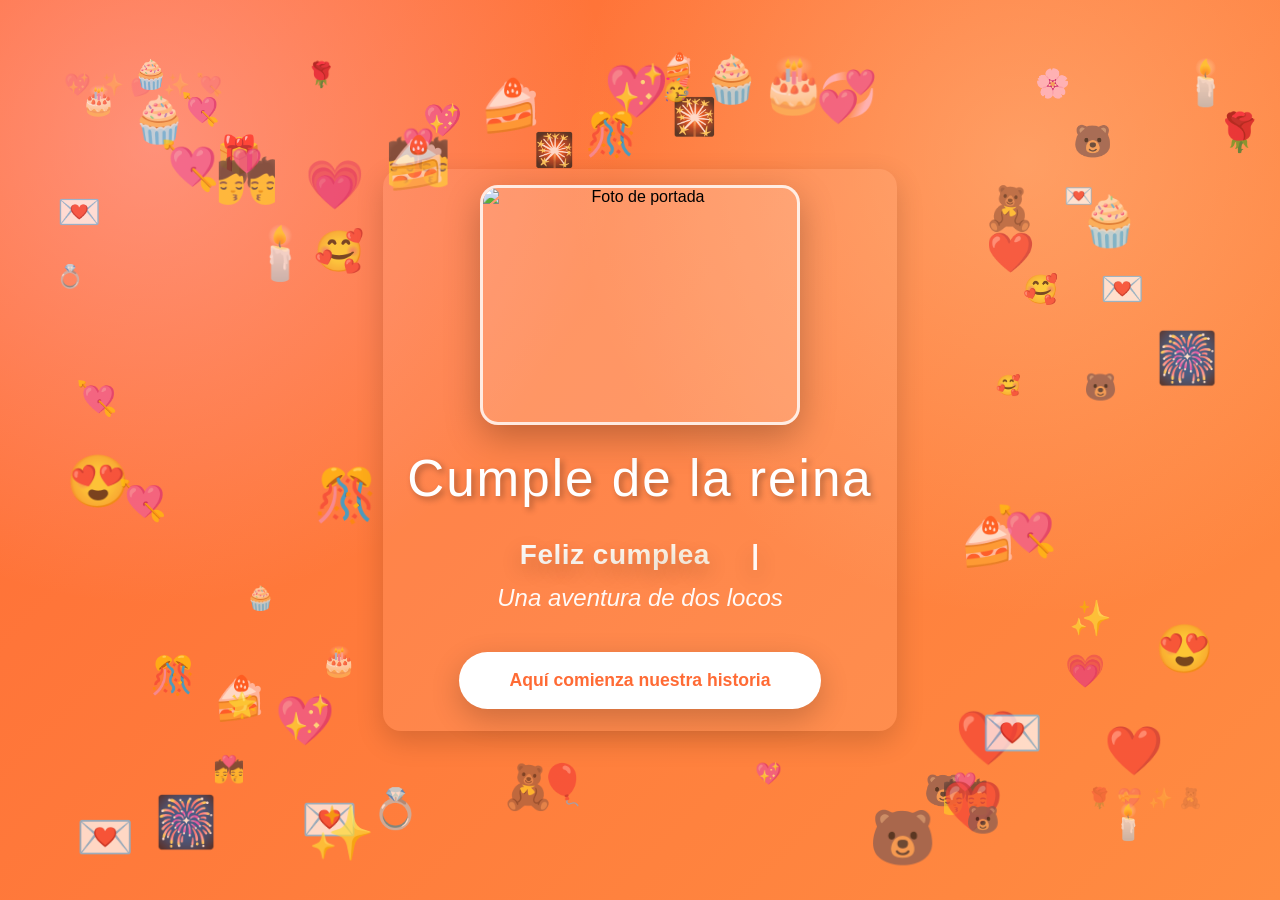
==== commit 31911544: "." ====
--- a/index.html
+++ b/index.html
@@ -3,7 +3,8 @@
 <head>
     <meta charset="UTF-8">
     <meta name="viewport" content="width=device-width, initial-scale=1.0">
-    <title>Nuestra historia de amor</title>
+    <title>👸🏾 Cumple de la reina</title>
+    <link rel="icon" href="assets/favicon.svg" type="image/svg+xml">
     <link rel="stylesheet" href="https://cdnjs.cloudflare.com/ajax/libs/font-awesome/6.4.0/css/all.min.css">
     <link rel="stylesheet" href="CSS/styles.css">
 </head>
@@ -15,10 +16,7 @@
         <div class="cover-content">
             <div class="cover-photo-wrap" onclick="document.getElementById('coverPhotoInput').click()" title="Pulsa para subir foto de portada">
                 <img id="coverPhoto" class="cover-photo" alt="Foto de portada">
-                <div class="media-zoom-controls cover-zoom-controls" aria-label="Tamaño portada">
-                    <button class="media-zoom-btn" type="button" onclick="adjustCoverPhotoZoom(-0.1, event)" aria-label="Hacer más pequeña"><i class="fas fa-minus"></i></button>
-                    <button class="media-zoom-btn" type="button" onclick="adjustCoverPhotoZoom(0.1, event)" aria-label="Hacer más grande"><i class="fas fa-plus"></i></button>
-                </div>
+                <div class="media-resize-handle cover-resize-handle" onpointerdown="startCoverResize(event)" aria-hidden="true" title="Arrastra para ajustar tamaño"></div>
                 <div id="coverPhotoPlaceholder" class="cover-photo-placeholder">
                     <i class="fas fa-camera"></i>
                     <span>Añadir foto portada</span>
@@ -26,7 +24,7 @@
             </div>
             <input type="file" id="coverPhotoInput" accept="image/*" class="hidden-input">
 
-            <h1 class="cover-title">Nuestra historia de amor</h1>
+            <h1 class="cover-title">Cumple de la reina</h1>
             <div class="birthday-typed" aria-label="Feliz cumpleaños amor, reina">
                 <span id="birthdayTyped" class="birthday-typed-text"></span><span class="birthday-queen" aria-hidden="true">👸🏾</span><span class="typed-cursor" aria-hidden="true">|</span>
             </div>
--- a/CSS/styles.css
+++ b/CSS/styles.css
@@ -166,22 +166,11 @@
     display: block;
 }
 
-.cover-zoom-controls {
-    opacity: 0;
-    pointer-events: none;
-}
-
-.cover-photo-wrap:hover .cover-zoom-controls,
-.cover-photo.show + .cover-zoom-controls {
-    opacity: 1;
-    pointer-events: auto;
-}
-
-@media (max-width: 640px) {
-    .cover-zoom-controls {
-        opacity: 1;
-        pointer-events: auto;
-    }
+.cover-resize-handle {
+    position: absolute;
+    right: 10px;
+    bottom: 10px;
+    z-index: 6;
 }
 
 .cover-photo-placeholder {
@@ -928,8 +917,24 @@
 }
 
 .image-placeholder:hover {
-    transform: scale(1.05);
     box-shadow: 0 5px 15px rgba(255, 107, 53, 0.3);
+}
+
+.image-empty-icon {
+    display: flex;
+    flex-direction: column;
+    align-items: center;
+    justify-content: center;
+    gap: 8px;
+    color: rgba(56, 27, 16, 0.75);
+    font-weight: 900;
+    text-align: center;
+    padding: 10px;
+}
+
+.image-empty-icon i {
+    font-size: 2.2rem;
+    color: rgba(255, 107, 53, 0.9);
 }
 
 .image-placeholder img {
@@ -1764,12 +1769,51 @@
     box-shadow: 0 10px 18px rgba(0, 0, 0, 0.18);
 }
 
+.media-resize-handle {
+    position: absolute;
+    right: 8px;
+    bottom: 8px;
+    width: 18px;
+    height: 18px;
+    border-radius: 6px;
+    background: rgba(255, 255, 255, 0.85);
+    box-shadow: 0 10px 18px rgba(0, 0, 0, 0.18);
+    cursor: se-resize;
+    z-index: 4;
+    opacity: 0;
+    transition: opacity 120ms ease, transform 120ms ease;
+}
+
+.image-placeholder:hover .media-resize-handle,
+.spotify-cover:hover .media-resize-handle,
+.cover-photo-wrap:hover .media-resize-handle,
+.video-embed-wrap:hover .media-resize-handle {
+    opacity: 1;
+    transform: translateY(-1px);
+}
+
+.media-resize-handle::before {
+    content: "";
+    position: absolute;
+    inset: 4px 4px 4px 4px;
+    background:
+        linear-gradient(135deg, transparent 0 46%, rgba(17, 17, 17, 0.35) 46% 52%, transparent 52% 100%),
+        linear-gradient(135deg, transparent 0 66%, rgba(17, 17, 17, 0.25) 66% 72%, transparent 72% 100%);
+}
+
+.video-embed-wrap {
+    position: relative;
+    border-radius: 8px;
+    overflow: hidden;
+    background: #000;
+}
+
 .media-zoom-controls {
     position: absolute;
     left: 8px;
     bottom: 8px;
     z-index: 3;
-    display: inline-flex;
+    display: none;
     gap: 6px;
 }
 
@@ -1781,7 +1825,7 @@
     background: rgba(0, 0, 0, 0.55);
     color: #fff;
     cursor: pointer;
-    display: inline-flex;
+    display: none;
     align-items: center;
     justify-content: center;
     box-shadow: 0 10px 18px rgba(0, 0, 0, 0.18);
@@ -1908,17 +1952,12 @@
 
 .video-embed {
     width: 100%;
-    height: 170px;
+    height: 100%;
     border: 0;
     border-radius: 8px;
 }
 
-/* Mobile video */
-@media (max-width: 640px) {
-    .video-embed {
-        height: 200px;
-    }
-}
+/* Mobile video: el alto lo controla el wrapper (arrastre) */
 
 .media-link {
     display: inline-block;
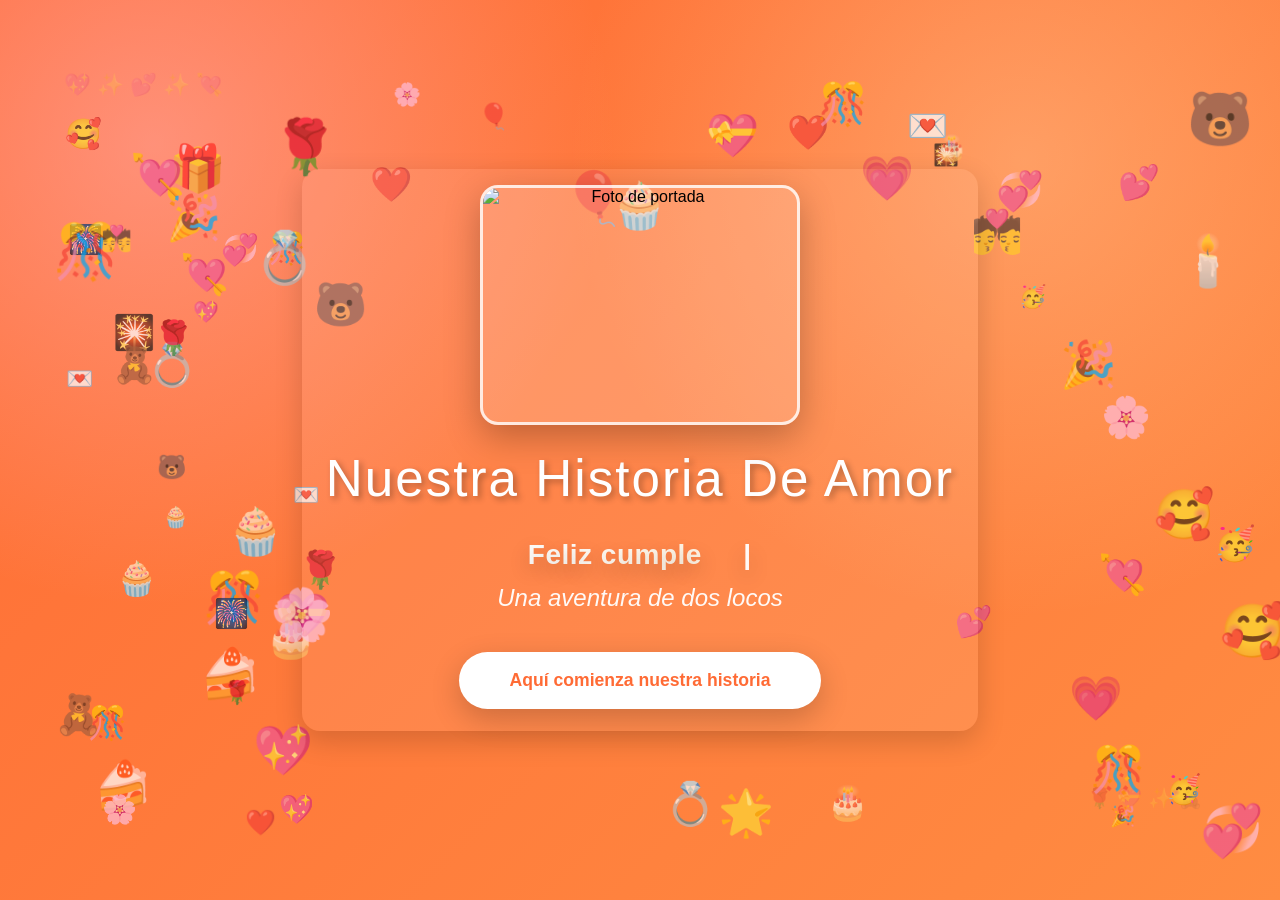
==== commit 77a8f969: "." ====
--- a/index.html
+++ b/index.html
@@ -24,7 +24,7 @@
             </div>
             <input type="file" id="coverPhotoInput" accept="image/*" class="hidden-input">
 
-            <h1 class="cover-title">Cumple de la reina</h1>
+            <h1 class="cover-title">Nuestra Historia De Amor</h1>
             <div class="birthday-typed" aria-label="Feliz cumpleaños amor, reina">
                 <span id="birthdayTyped" class="birthday-typed-text"></span><span class="birthday-queen" aria-hidden="true">👸🏾</span><span class="typed-cursor" aria-hidden="true">|</span>
             </div>
--- a/CSS/styles.css
+++ b/CSS/styles.css
@@ -937,6 +937,66 @@
     color: rgba(255, 107, 53, 0.9);
 }
 
+.video-empty-icon {
+    display: flex;
+    flex-direction: column;
+    align-items: center;
+    justify-content: center;
+    gap: 8px;
+    color: rgba(56, 27, 16, 0.75);
+    font-weight: 900;
+    text-align: center;
+    padding: 10px;
+    border-radius: 10px;
+    background: linear-gradient(135deg, rgba(255, 229, 217, 0.75) 0%, rgba(255, 208, 176, 0.75) 100%);
+    cursor: pointer;
+}
+
+.video-empty-icon i {
+    font-size: 2.2rem;
+    color: rgba(138, 93, 209, 0.95);
+}
+
+.video-card {
+    display: flex;
+    align-items: center;
+    justify-content: space-between;
+    gap: 10px;
+    margin-bottom: 10px;
+}
+
+.video-icon-wrapper {
+    flex: 1;
+    display: flex;
+    flex-direction: column;
+    align-items: center;
+    justify-content: center;
+    gap: 8px;
+    color: rgba(56, 27, 16, 0.75);
+    font-weight: 900;
+    text-align: center;
+    padding: 15px;
+    border-radius: 10px;
+    background: linear-gradient(135deg, rgba(255, 229, 217, 0.75) 0%, rgba(255, 208, 176, 0.75) 100%);
+    cursor: pointer;
+    transition: transform 120ms ease, filter 120ms ease;
+}
+
+.video-icon-wrapper:hover {
+    filter: brightness(0.95);
+    transform: translateY(-2px);
+}
+
+.video-icon-wrapper:active {
+    transform: translateY(0);
+    filter: brightness(0.9);
+}
+
+.video-icon-wrapper i {
+    font-size: 2.2rem;
+    color: rgba(138, 93, 209, 0.95);
+}
+
 .image-placeholder img {
     width: 100%;
     height: 100%;
@@ -1709,6 +1769,10 @@
     display: none;
 }
 
+.spotify-cover-input {
+    display: none;
+}
+
 @media (max-width: 640px) {
     .spotify-card {
         border-radius: 14px;
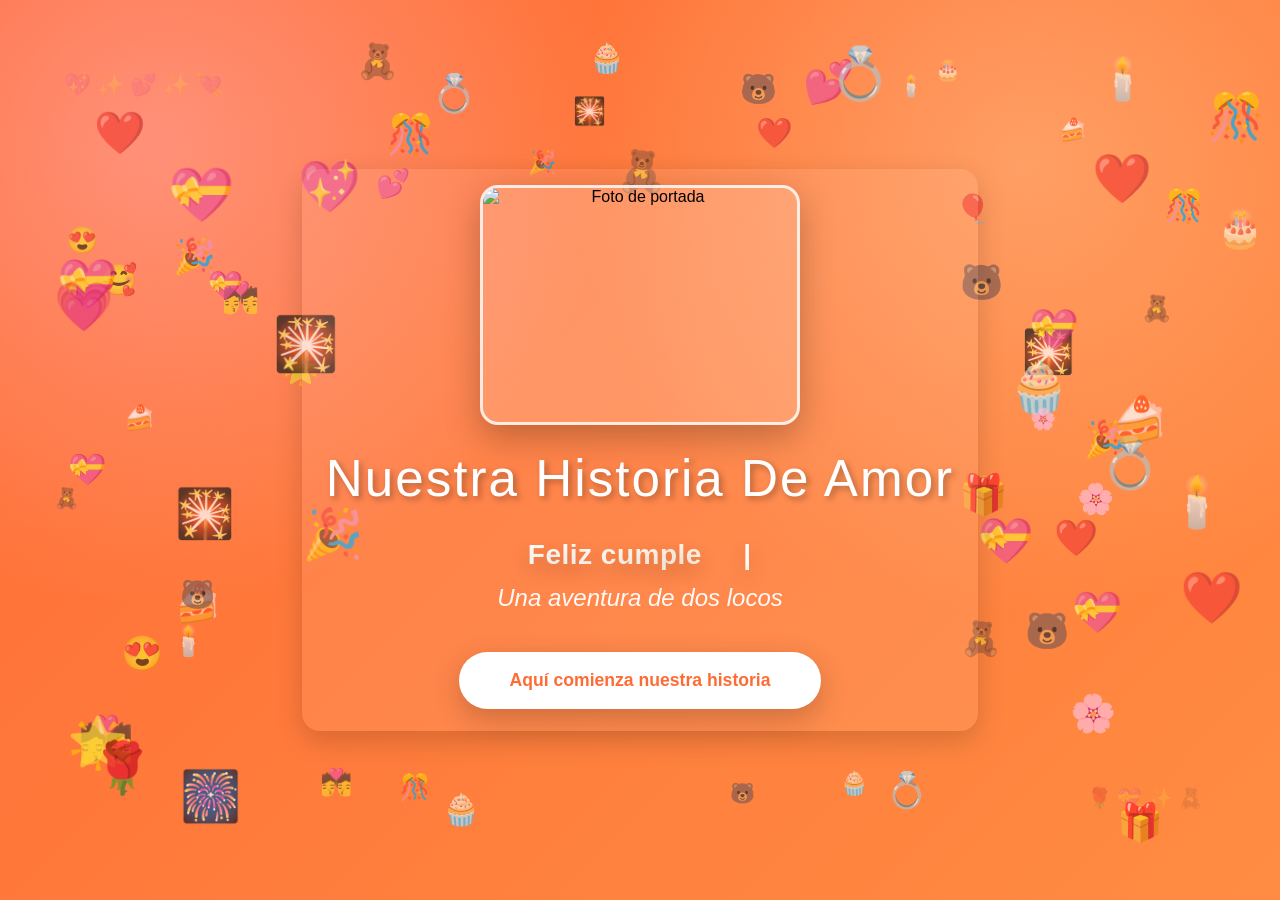
==== commit ce6da48e: "." ====
--- a/index.html
+++ b/index.html
@@ -67,5 +67,17 @@
     </div>
 
     <script src="JavaScript/script.js"></script>
+    <script>
+        // Registrar Service Worker para persistencia de datos
+        if ('serviceWorker' in navigator) {
+            navigator.serviceWorker.register('service-worker.js')
+                .then((reg) => {
+                    console.log('✅ Service Worker registrado:', reg);
+                })
+                .catch((err) => {
+                    console.warn('⚠️ Error registrando Service Worker:', err);
+                });
+        }
+    </script>
 </body>
 </html>
--- a/CSS/styles.css
+++ b/CSS/styles.css
@@ -157,7 +157,7 @@
 .cover-photo {
     width: 100%;
     height: 100%;
-    object-fit: cover;
+    object-fit: contain;
     display: none;
     transform-origin: center center;
 }
@@ -1000,7 +1000,7 @@
 .image-placeholder img {
     width: 100%;
     height: 100%;
-    object-fit: cover;
+    object-fit: contain;
     border-radius: 15px;
 }
 
@@ -1546,7 +1546,7 @@
 .spotify-cover img {
     width: 100%;
     height: 100%;
-    object-fit: cover;
+    object-fit: contain;
     display: block;
 }
 
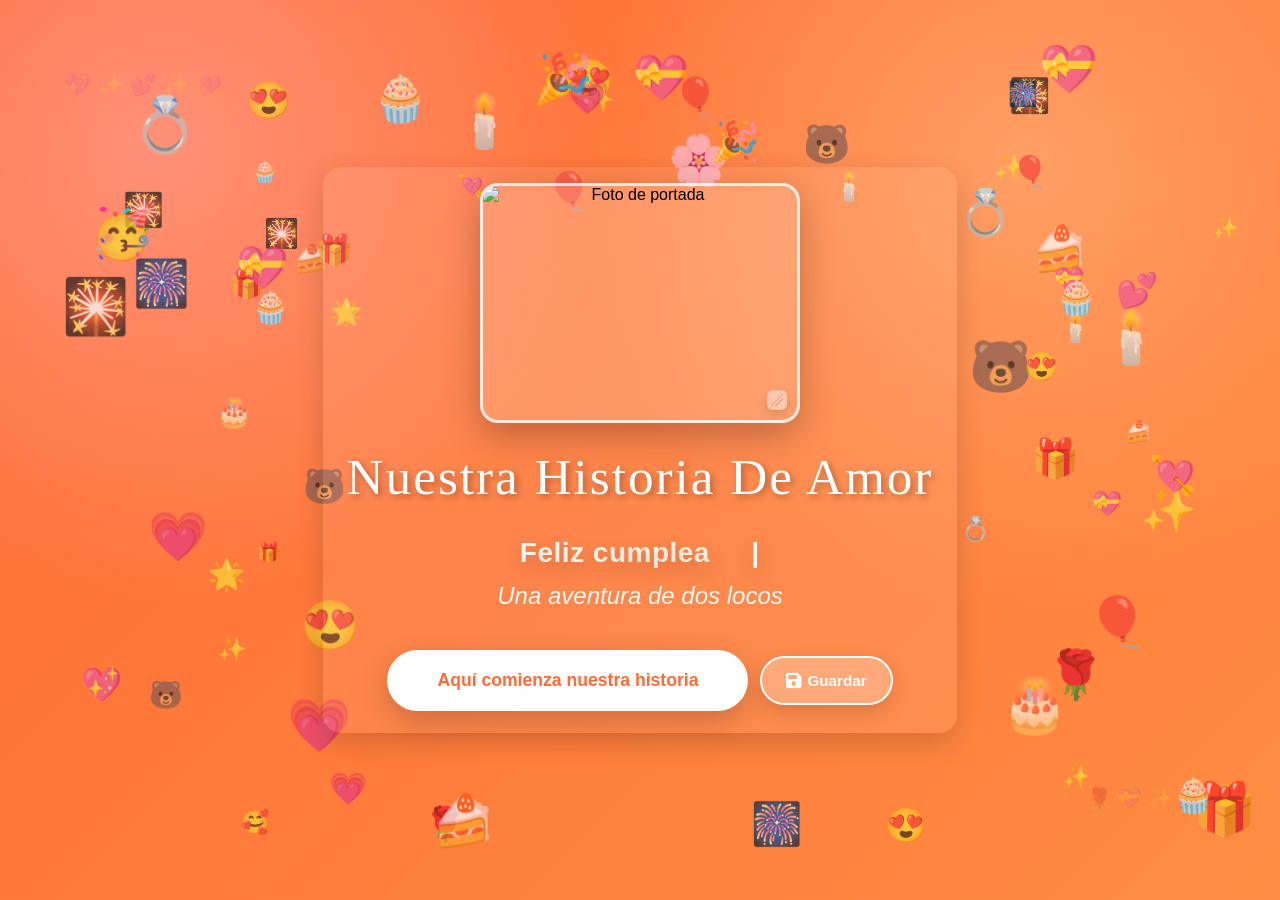
==== commit c13c6e6b: "." ====
--- a/index.html
+++ b/index.html
@@ -14,9 +14,12 @@
         <div class="cover-emoji-layer" id="coverEmojiLayer"></div>
 
         <div class="cover-content">
-            <div class="cover-photo-wrap" onclick="document.getElementById('coverPhotoInput').click()" title="Pulsa para subir foto de portada">
+            <div class="cover-photo-wrap" id="coverPhotoWrap" title="Pulsa para subir foto de portada">
                 <img id="coverPhoto" class="cover-photo" alt="Foto de portada">
-                <div class="media-resize-handle cover-resize-handle" onpointerdown="startCoverResize(event)" aria-hidden="true" title="Arrastra para ajustar tamaño"></div>
+                <div id="coverPhotoOverlay" class="cover-photo-overlay">
+                    <h2 id="coverPhotoTitle" class="cover-photo-title">Nuestra Historia De Amor</h2>
+                </div>
+                <div class="cover-resize-handle" onpointerdown="startCoverResize(event)" aria-hidden="true" title="Arrastra para ajustar tamaño"></div>
                 <div id="coverPhotoPlaceholder" class="cover-photo-placeholder">
                     <i class="fas fa-camera"></i>
                     <span>Añadir foto portada</span>
@@ -29,7 +32,10 @@
                 <span id="birthdayTyped" class="birthday-typed-text"></span><span class="birthday-queen" aria-hidden="true">👸🏾</span><span class="typed-cursor" aria-hidden="true">|</span>
             </div>
             <p class="cover-subtitle">Una aventura de dos locos</p>
-            <button class="start-button" onclick="startBook()">Aquí comienza nuestra historia</button>
+            <div class="cover-buttons-wrapper">
+                <button class="start-button" onclick="startBook()">Aquí comienza nuestra historia</button>
+                <button class="save-button" onclick="saveCoverData()" title="Guardar cambios de la portada"><i class="fas fa-save"></i> Guardar</button>
+            </div>
         </div>
     </div>
 
--- a/CSS/styles.css
+++ b/CSS/styles.css
@@ -146,18 +146,57 @@
     position: relative;
 }
 
+.cover-photo-overlay {
+    position: absolute;
+    inset: 0;
+    background: linear-gradient(to top, rgba(0, 0, 0, 0.65) 0%, rgba(0, 0, 0, 0.3) 60%, transparent 100%);
+    display: flex;
+    align-items: flex-end;
+    justify-content: center;
+    padding: 16px;
+    z-index: 5;
+    opacity: 0;
+    transition: opacity 300ms ease;
+}
+
+.cover-photo-wrap:hover .cover-photo-overlay,
+.cover-photo.show:hover + .cover-photo-overlay {
+    opacity: 1;
+}
+
+.cover-photo-wrap:hover .cover-resize-handle {
+    opacity: 1;
+    background: rgba(255, 107, 53, 0.9);
+    transform: scale(1.15);
+}
+
+.cover-photo-title {
+    color: white;
+    font-size: 1.5rem;
+    font-weight: 700;
+    text-align: center;
+    text-shadow: 2px 2px 8px rgba(0, 0, 0, 0.6);
+    letter-spacing: 1px;
+    font-family: 'Brush Script MT', 'Lucida Handwriting', cursive;
+    display: none;
+}
+
 /* Mobile cover photo */
 @media (max-width: 640px) {
     .cover-photo-wrap {
         width: min(280px, 80vw);
         margin-bottom: 16px;
     }
+
+    .cover-photo-title {
+        font-size: 1.2rem;
+    }
 }
 
 .cover-photo {
     width: 100%;
     height: 100%;
-    object-fit: contain;
+    object-fit: cover;
     display: none;
     transform-origin: center center;
 }
@@ -170,7 +209,24 @@
     position: absolute;
     right: 10px;
     bottom: 10px;
+    width: 20px;
+    height: 20px;
+    border-radius: 6px;
+    background: rgba(255, 255, 255, 0.7);
+    box-shadow: 0 4px 12px rgba(0, 0, 0, 0.25);
+    cursor: se-resize;
     z-index: 6;
+    opacity: 0.6;
+    transition: opacity 150ms ease, background 150ms ease, transform 150ms ease;
+}
+
+.cover-resize-handle::before {
+    content: "";
+    position: absolute;
+    inset: 4px 4px 4px 4px;
+    background:
+        linear-gradient(135deg, transparent 0 46%, rgba(17, 17, 17, 0.35) 46% 52%, transparent 52% 100%),
+        linear-gradient(135deg, transparent 0 66%, rgba(17, 17, 17, 0.25) 66% 72%, transparent 72% 100%);
 }
 
 .cover-photo-placeholder {
@@ -214,6 +270,7 @@
     text-shadow: 3px 3px 6px rgba(0, 0, 0, 0.3);
     font-weight: 300;
     letter-spacing: 2px;
+    font-family: 'Brush Script MT', 'Lucida Handwriting', 'Lucida Calligraphy', cursive;
 }
 
 /* Mobile title */
@@ -299,7 +356,7 @@
 }
 
 .start-button {
-    padding: 18px 50px;
+    padding: 20px 50px;
     font-size: 1.1rem;
     background: white;
     color: var(--orange-1);
@@ -311,11 +368,58 @@
     box-shadow: 0 10px 30px rgba(0, 0, 0, 0.2);
 }
 
+.cover-buttons-wrapper {
+    display: flex;
+    gap: 12px;
+    align-items: center;
+    justify-content: center;
+    flex-wrap: wrap;
+}
+
+.save-button {
+    padding: 14px 24px;
+    font-size: 0.95rem;
+    background: rgba(255, 255, 255, 0.25);
+    color: white;
+    border: 2px solid white;
+    border-radius: 50px;
+    cursor: pointer;
+    font-weight: 600;
+    transition: all 0.3s ease;
+    box-shadow: 0 8px 20px rgba(0, 0, 0, 0.15);
+    display: flex;
+    gap: 6px;
+    align-items: center;
+}
+
+.save-button:hover {
+    background: rgba(255, 255, 255, 0.35);
+    transform: translateY(-2px);
+    box-shadow: 0 12px 30px rgba(0, 0, 0, 0.25);
+}
+
+.save-button:active {
+    transform: translateY(0);
+}
+
+.save-button i {
+    font-size: 1.1rem;
+}
+
 /* Mobile button */
 @media (max-width: 640px) {
     .start-button {
         padding: 14px 32px;
         font-size: 1rem;
+    }
+
+    .cover-buttons-wrapper {
+        gap: 8px;
+    }
+
+    .save-button {
+        padding: 12px 18px;
+        font-size: 0.9rem;
     }
 }
 
@@ -489,6 +593,7 @@
     overflow: hidden;
     transform-origin: left center;
     backface-visibility: hidden;
+    gap: 20px;
 }
 
 /* Mobile: hasta 640px */
@@ -802,8 +907,13 @@
 }
 
 .photos-section.has-music {
+    display: flex;
+    flex-direction: column;
+    min-height: 0;
+    flex: 1;
     overflow-y: auto;
     padding-right: 2px;
+    -webkit-overflow-scrolling: touch;
 }
 
 .text-section.has-video {
@@ -813,7 +923,13 @@
 
 .photos-section.has-music .image-gallery {
     flex: 0 0 auto;
-    height: clamp(220px, 34vh, 380px);
+    height: auto;
+    min-height: auto;
+    max-height: none;
+    overflow-y: visible;
+    overflow-x: hidden;
+    margin-bottom: 12px;
+    padding-bottom: 0;
 }
 
 .text-section.has-video .text-area {
@@ -830,7 +946,16 @@
         gap: 6px;
     }
 
-    .photos-section.has-music,
+    .photos-section.has-music {
+        display: flex;
+        flex-direction: column;
+        min-height: 0;
+        flex: 1;
+        overflow-y: auto;
+        padding-right: 0;
+        -webkit-overflow-scrolling: touch;
+    }
+
     .text-section.has-video {
         overflow: visible;
         padding-right: 0;
@@ -838,6 +963,11 @@
 
     .photos-section.has-music .image-gallery {
         height: auto;
+        max-height: none;
+        overflow-y: visible;
+        overflow-x: hidden;
+        gap: 32px;
+        margin-bottom: 12px;
     }
 
     .text-section.has-video .text-area {
@@ -861,13 +991,20 @@
 
 .image-gallery {
     display: grid;
-    grid-template-columns: 1fr 1fr;
-    grid-template-rows: 1fr 1fr;
-    gap: 10px;
+    grid-template-columns: repeat(2, 1fr);
+    grid-auto-rows: auto;
+    gap: 50px 50px;
+    row-gap: 50px;
+    column-gap: 50px;
     flex: 1;
-    min-height: 0;
-    border: 2px dashed var(--orange-1);
-    padding: 12px;
+    min-height: auto;
+    max-height: 100%;
+    overflow-y: auto;
+    overflow-x: hidden;
+    -webkit-overflow-scrolling: touch;
+    border: none;
+    padding: 16px;
+    padding-right: 8px;
     border-radius: 10px;
     background: #fafafa;
 }
@@ -875,32 +1012,49 @@
 .image-gallery.single-image {
     grid-template-columns: 1fr;
     grid-template-rows: 1fr;
+    width: 100%;
     aspect-ratio: 1;
-    min-height: 360px;
+    height: auto;
+    min-height: 300px;
+    max-height: 350px;
     padding: 0;
+    margin-bottom: 8px;
+}
+
+.image-gallery.single-image.auto-sized {
+    aspect-ratio: unset;
+    min-height: unset;
+    max-height: unset;
 }
 
 /* Reducir altura en móviles */
 @media (max-width: 640px) {
     .image-gallery.single-image {
-        min-height: 200px;
+        min-height: 300px;
     }
 }
 
 .image-gallery.single-image .image-placeholder {
     border-radius: 10px;
+    height: auto;
+    aspect-ratio: auto;
+    transform: translateY(-5px);
 }
 
 .image-gallery.single-image .image-placeholder img {
     border-radius: 10px;
+    object-fit: contain;
+    max-width: 100%;
+    max-height: 100%;
 }
 
 .image-placeholder {
     width: 100%;
-    height: 100%;
-    aspect-ratio: auto;
+    height: 150px;
+    aspect-ratio: 1;
     background: linear-gradient(135deg, #ffe5d9 0%, #ffd0b0 100%);
-    border-radius: 8px;
+    border: none;
+    border-radius: 12px;
     display: flex;
     align-items: center;
     justify-content: center;
@@ -908,6 +1062,16 @@
     transition: all 0.3s ease;
     overflow: hidden;
     position: relative;
+}
+
+/* Ocultar placeholders con imágenes cargadas */
+.image-placeholder.hidden-placeholder {
+    display: none !important;
+}
+
+/* Ocultar placeholders vacíos si hay imágenes cargadas (fallback CSS para navegadores modernos) */
+.image-gallery:has(img.zoomable-img) .image-placeholder:not(:has(img)) {
+    display: none;
 }
 
 @media (max-width: 640px) {
@@ -963,6 +1127,7 @@
     justify-content: space-between;
     gap: 10px;
     margin-bottom: 10px;
+    position: relative;
 }
 
 .video-icon-wrapper {
@@ -982,6 +1147,11 @@
     transition: transform 120ms ease, filter 120ms ease;
 }
 
+/* Ocultar contenedores de video vacíos si hay videos incrustados */
+.media-videos:has(iframe) .video-icon-wrapper {
+    display: none;
+}
+
 .video-icon-wrapper:hover {
     filter: brightness(0.95);
     transform: translateY(-2px);
@@ -1000,7 +1170,7 @@
 .image-placeholder img {
     width: 100%;
     height: 100%;
-    object-fit: contain;
+    object-fit: cover;
     border-radius: 15px;
 }
 
@@ -1447,7 +1617,7 @@
     border: 2px dashed var(--orange-1);
     background: #fafafa;
     border-radius: 10px;
-    padding: 12px;
+    padding: 8px;
 }
 
 @media (max-width: 640px) {
@@ -1460,6 +1630,11 @@
 .media-dotted-music {
     border-color: rgba(138, 93, 209, 0.55);
     background: #fbf8ff;
+    padding: 12px;
+    border: none;
+    display: flex;
+    flex-direction: column;
+    gap: 20px;
 }
 
 .media-dotted-video {
@@ -1471,8 +1646,8 @@
     border: 1px solid rgba(0, 0, 0, 0.08);
     background: rgba(255, 255, 255, 0.95);
     border-radius: 10px;
-    padding: 10px;
-    margin-bottom: 10px;
+    padding: 12px;
+    margin-bottom: 16px;
 }
 
 .audio-row {
@@ -1510,11 +1685,13 @@
 .spotify-card {
     position: relative;
     border-radius: 16px;
-    padding: 12px 12px 10px;
+    padding: 6px 6px 5px;
     color: #fff;
     background: linear-gradient(180deg, rgba(45, 45, 45, 0.98) 0%, rgba(18, 18, 18, 0.98) 100%);
     box-shadow: 0 18px 40px rgba(0, 0, 0, 0.25);
     overflow: hidden;
+    max-width: 320px;
+    margin: 0 auto;
 }
 
 .spotify-card .spotify-x {
@@ -1531,23 +1708,25 @@
 .spotify-cover {
     position: relative;
     width: 100%;
-    aspect-ratio: 4 / 3;
-    max-height: 300px;
+    aspect-ratio: 1;
+    height: auto;
+    min-height: 200px;
+    max-height: 280px;
+    border: none;
     border-radius: 12px;
     overflow: hidden;
     background: rgba(255, 255, 255, 0.08);
     display: flex;
     align-items: center;
     justify-content: center;
-    margin-bottom: 12px;
+    margin-bottom: 8px;
     cursor: pointer;
 }
 
-.spotify-cover img {
-    width: 100%;
-    height: 100%;
-    object-fit: contain;
-    display: block;
+.spotify-card.auto-sized .spotify-cover {
+    min-height: unset;
+    max-height: unset;
+    aspect-ratio: unset;
 }
 
 .section-title-icon {
@@ -1595,6 +1774,11 @@
     justify-content: center;
 }
 
+/* Ocultar placeholder de música si hay una imagen de cover cargada */
+.spotify-card:has(img:not(.spotify-note-img)) .spotify-cover-placeholder {
+    display: none;
+}
+
 .spotify-note-img {
     width: 78px;
     height: 78px;
@@ -1606,7 +1790,8 @@
     display: flex;
     align-items: center;
     justify-content: space-between;
-    gap: 10px;
+    gap: 6px;
+    margin-bottom: 4px;
 }
 
 .spotify-meta-left {
@@ -1631,7 +1816,7 @@
 }
 
 .spotify-title-input {
-    font-size: 1.15rem;
+    font-size: 1.05rem;
     font-weight: 900;
     letter-spacing: 0.2px;
 }
@@ -1644,7 +1829,7 @@
 }
 
 .spotify-title-text {
-    font-size: 1.15rem;
+    font-size: 1.05rem;
     font-weight: 900;
     letter-spacing: 0.2px;
     text-shadow: 0 10px 22px rgba(0, 0, 0, 0.35);
@@ -1667,14 +1852,15 @@
     height: 1px;
     width: 100%;
     background: rgba(255, 255, 255, 0.16);
-    margin: 10px 0 8px;
+    margin: 6px 0 6px;
 }
 
 .spotify-progress {
     display: grid;
     grid-template-columns: auto 1fr auto;
     align-items: center;
-    gap: 10px;
+    gap: 8px;
+    margin-bottom: 6px;
 }
 
 .spotify-time {
@@ -1722,17 +1908,17 @@
     display: flex;
     align-items: center;
     justify-content: center;
-    gap: 16px;
-    margin-top: 10px;
+    gap: 12px;
+    margin-top: 6px;
 }
 
 .spotify-btn {
     border: none;
     background: transparent;
     color: rgba(255, 255, 255, 0.92);
-    font-size: 1.35rem;
+    font-size: 1.2rem;
     cursor: pointer;
-    padding: 8px;
+    padding: 6px;
     border-radius: 12px;
     transition: transform 120ms ease, opacity 120ms ease, background 120ms ease;
     opacity: 0.92;
@@ -1827,8 +2013,8 @@
 
 .media-x-btn.image-x {
     position: absolute;
-    top: 8px;
-    right: 8px;
+    top: 12px;
+    right: 12px;
     z-index: 3;
     box-shadow: 0 10px 18px rgba(0, 0, 0, 0.18);
 }
@@ -1840,20 +2026,22 @@
     width: 18px;
     height: 18px;
     border-radius: 6px;
-    background: rgba(255, 255, 255, 0.85);
-    box-shadow: 0 10px 18px rgba(0, 0, 0, 0.18);
+    background: rgba(255, 255, 255, 0.7);
+    box-shadow: 0 4px 12px rgba(0, 0, 0, 0.25);
     cursor: se-resize;
     z-index: 4;
-    opacity: 0;
-    transition: opacity 120ms ease, transform 120ms ease;
+    opacity: 0.6;
+    transition: opacity 150ms ease, background 150ms ease, transform 150ms ease;
 }
 
 .image-placeholder:hover .media-resize-handle,
 .spotify-cover:hover .media-resize-handle,
 .cover-photo-wrap:hover .media-resize-handle,
-.video-embed-wrap:hover .media-resize-handle {
+.video-embed-wrap:hover .media-resize-handle,
+div[style*="position: relative"]:has(> .media-resize-handle):hover .media-resize-handle {
     opacity: 1;
-    transform: translateY(-1px);
+    background: rgba(255, 107, 53, 0.9);
+    transform: scale(1.15);
 }
 
 .media-resize-handle::before {
@@ -1874,10 +2062,10 @@
 
 .media-zoom-controls {
     position: absolute;
-    left: 8px;
-    bottom: 8px;
+    right: 8px;
+    top: 8px;
     z-index: 3;
-    display: none;
+    display: flex;
     gap: 6px;
 }
 
@@ -1889,7 +2077,7 @@
     background: rgba(0, 0, 0, 0.55);
     color: #fff;
     cursor: pointer;
-    display: none;
+    display: flex;
     align-items: center;
     justify-content: center;
     box-shadow: 0 10px 18px rgba(0, 0, 0, 0.18);
